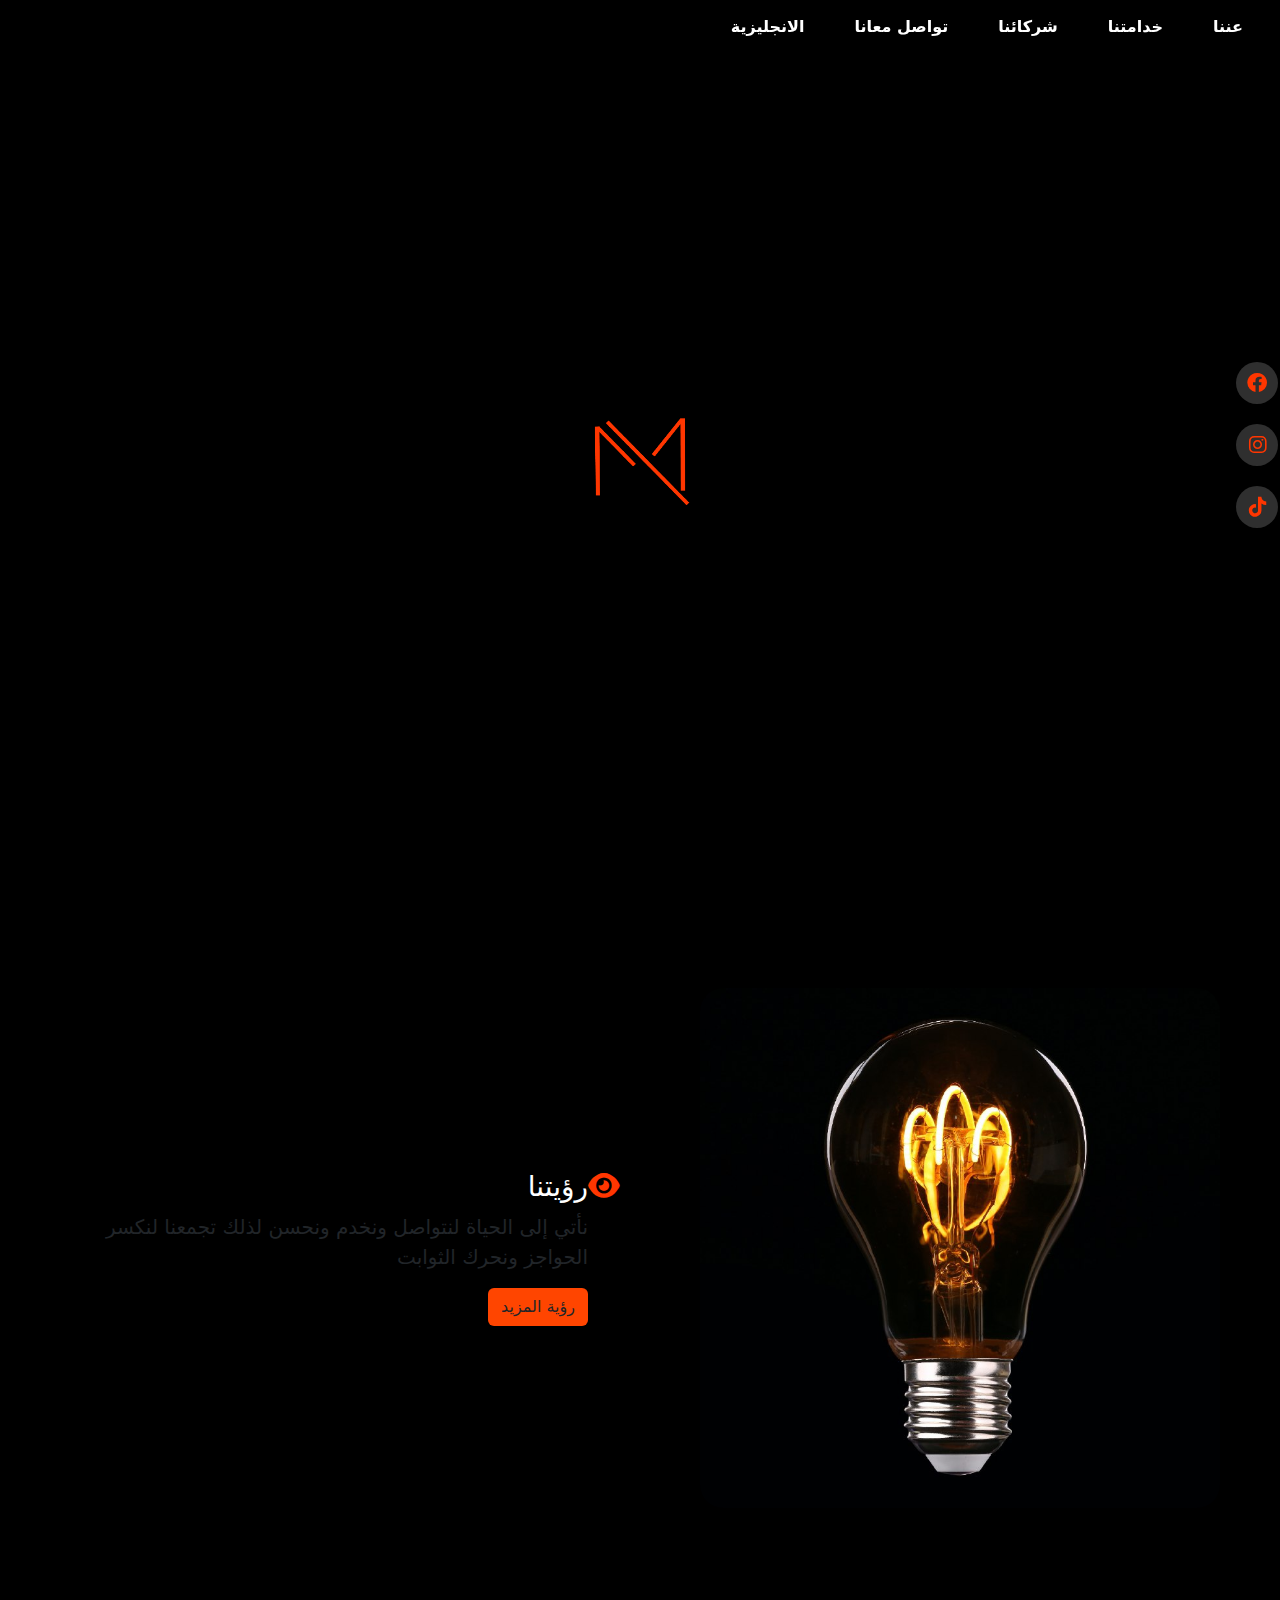
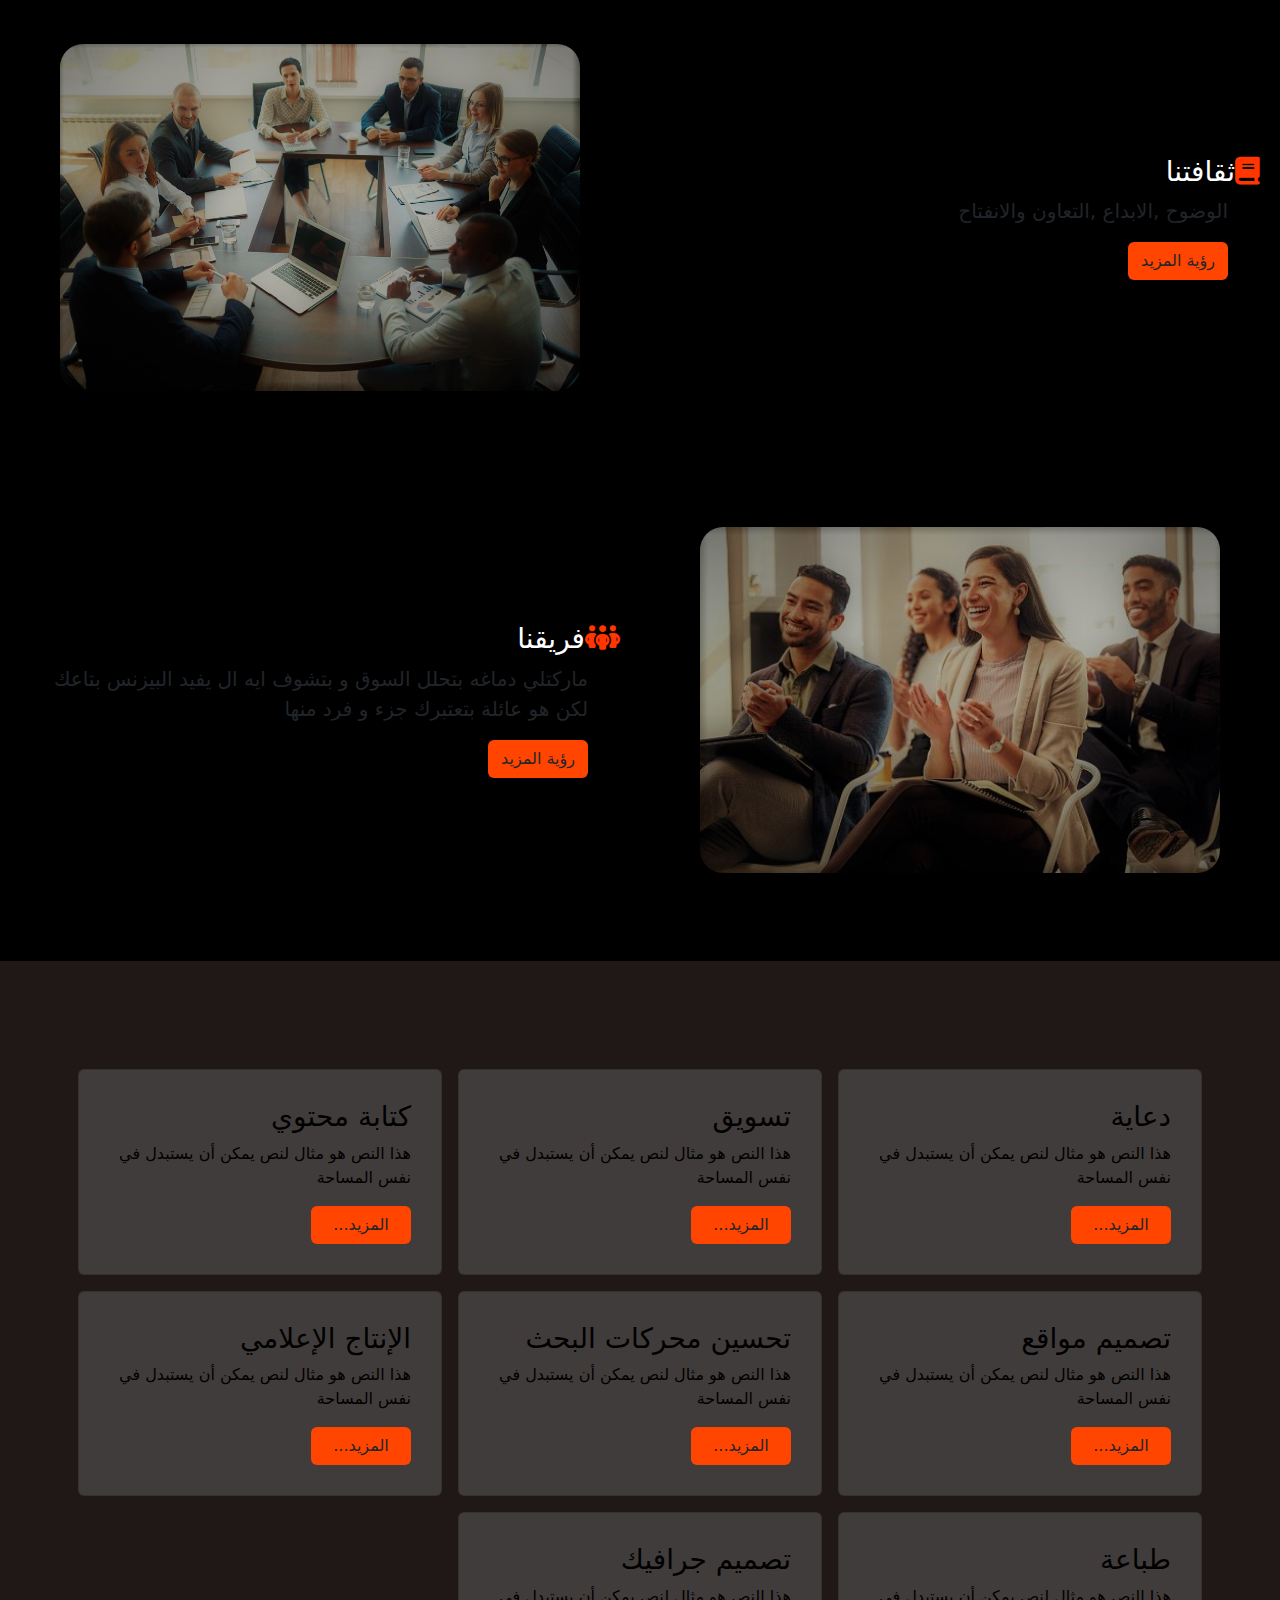
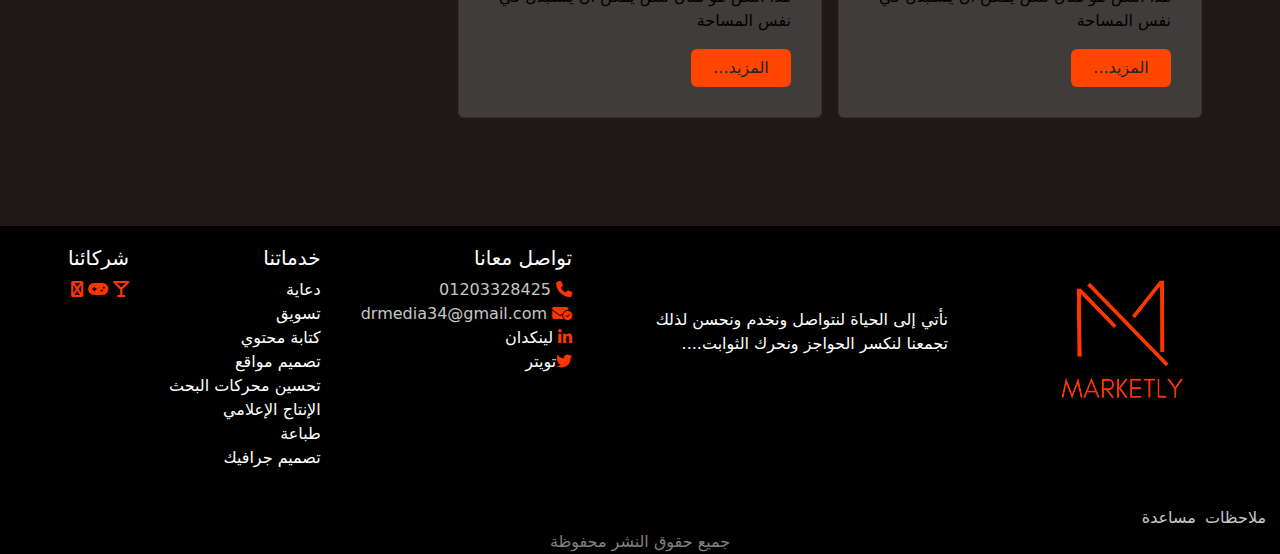
==== Arabic.html @ 67930780 "edited mobile-size" ====
<!DOCTYPE html>
<html lang="en">
<head>
    <meta charset="UTF-8">
    <meta http-equiv="X-UA-Compatible" content="IE=edge">
    <meta name="viewport" content="width=device-width, initial-scale=1.0">
    <link rel="icon" href="img/2-removebg-preview.png">

    <link href="css/all.min.css" rel="stylesheet">

    <link rel="stylesheet" href="css/bootstrap.min.css">
    <link rel="stylesheet" href="css/style.css">
    <title>ماركتلي</title>
</head>
<body>
    <div class="arabic ">
        <div class="conacts-arabic conacts">
          <i class="fa-brands fa-facebook"></i>
            <i class="fa-brands fa-instagram"></i>
            <i class="fa-brands fa-tiktok"></i>
          </div>

        
          <div id="nav-bar"  class=" container-fluid  w-100 m-auto fixed-nav" >
            <ul class="nav ">

                <li class="nav-item">
                    <a class="nav-linkk" href="#about">عننا</a>
                </li>
                <li class="nav-item">
                    <a class="nav-linkk" href="#service">خدامتنا</a>
                </li>
                <li class="nav-item">
                  <a class="nav-linkk activee" aria-current="page" href="#">شركائنا</a>
              </li>
              <li class="nav-item">
                  <a class="nav-linkk" href="feedback.html">تواصل معانا</a>
              </li>
              <li class="nav-item">
                  <a class="nav-linkk" href="index.html">الانجليزية</a>
              </li>
            </ul>
        </div>
        
        
        <div id="res-div" class="res-div w-100  ">
          <div>
        
            <a class="nav-link not-hover dropdown-toggle" href="#" role="button" data-bs-toggle="dropdown" aria-expanded="false">
               AR
            </a>
            <ul class="dropdown-menu">
              <li><a class="dropdown-item not-hover" href="index.html">English</a></li>
            </ul>
        
        </div>
        <div class="dropdown">
          <button class="btn dropdown-toggle" type="button" data-bs-toggle="dropdown" aria-expanded="false">
            <span><i class="fas fa-bars"></i></span>
          </button>
          <ul class="dropdown-menu bg-dark">
        

          <li class="nav-item">
              <a class="nav-linkk" href="#about">عننا</a>
          </li>
          <li class="nav-item">
              <a class="nav-linkk" href="#service">خدامتنا</a>
          </li>
          <li class="nav-item">
            <a class="nav-linkk activee" aria-current="page" href="#">شركائنا</a>
        </li>
        <li class="nav-item">
            <a class="nav-linkk" href="feedback.html">تواصل معانا</a>
        </li>
        <li class="nav-item">
            <a class="nav-linkk" href="index.html">الانجليزية</a>
        </li>
        </div>
        </div>
          <header id="home" >
            <div class="d-flex align-items-center bg-layer justify-content-center vh-100">

              <div class="header-content ">
                
                <img class="mb-2" src="img/2-removebg-preview.png">
                <h3 class="p-ele">
                  <span class="element">
      
                  </span>
                  
                </h3>
      
                <div id="t-block">
      
                  <p>
              
      marketly....to shift
      </p>
      
                </div>
      
           
            </div>
      </div>
          </header>
          <section class="profile" id="profile">
            <div class="container-fluid ">
            <div class="row">
              <div class="col-xl-6 col-sm-12">
                <img class="p-xl-5 w-100 h-100"  src="img/ourvision.jfif"></img>
      </div>
      <div class="col-xl-6 col-sm-12 d-flex">
        <h3><i class="fas fa-eye pe-2"></i>رؤيتنا</h3>


        <div class="p-padding">

          <p >
            نأتي إلى الحياة لنتواصل ونخدم ونحسن لذلك تجمعنا لنكسر الحواجز ونحرك الثوابت 
          </p>
          <button class="btn "> رؤية المزيد</button>
        </div>

      
      </div>
            </div>
            <div class="row">
              <div class="col-6 d-flex">
                <h3><i class="fas fa-book pe-2"></i>ثقافتنا</h3>
      
                <div class="p-padding">

                  <p >
                    الوضوح ,الابداع ,التعاون والانفتاح

                  </p>
                  <button class="btn "> رؤية المزيد</button>
                </div>
      
              </div>
              <div class="col-6">
                <img class="p-xl-5 w-100 h-100"  src="img/culture2.jfif"></img>
      
              </div>
                    </div>
                    <div class="row">
                      <div class="col-6">
                      <img class="p-xl-5 w-100 h-100"  src="img/ourteam2.jfif"></img>
                      </div>
                      <div class="col-6 d-flex">
                        <h3><i class="fas fa-people-group pe-2"></i>فريقنا</h3>
                        <div class="p-padding">

                          <p >
                            ماركتلي دماغه بتحلل السوق و بتشوف ايه ال يفيد البيزنس بتاعك 
                            لكن هو عائلة بتعتبرك جزء و فرد منها        
                          </p>
                          <button class="btn "> رؤية المزيد</button>
                        </div>
                      </div>
                            </div>
            
            </div>
            
            
          </section>
          <section class="services" id="services">
      <div class="container">

      <div class="row " id="arbcards-container">



      
      </div>
      
      
      </div>
          </section>

      <footer class="container-fluid">
        <div class="row">
          <div class="col-6 ">
            <div class="first-footer row">
        <div class="col-xl-6 col-sm-12">
          <img class="w-100 h-100 p-xl-3 p-sm-0" src="img/Minimalist22.png">
        
        </div>
        <div class="col-xl-6 col-sm-12 d-xl-flex align-items-center">
          <p>
            
            نأتي إلى الحياة لنتواصل ونخدم ونحسن لذلك تجمعنا لنكسر الحواجز ونحرك الثوابت....

          </p>
        </div>
        
            </div>
          </div>
          <div class="col-6 second-footer">
            <h5></h5>
            <div class="contactus ">
              <h5>تواصل معانا</h5>
              <span>
                <i class="fa-solid fa-phone"></i>  
                <a   href="tel:20-120-332-8425"  >
                  01203328425
                </a>
              </span>
              <span>
                <i class="fa-solid fa-envelope-circle-check"></i>
                
                <a   href="mailto:drmedia34@gmail.com"  >
                  drmedia34@gmail.com
                </a></span>
        <span>
          <i class="fa-brands fa-linkedin-in"></i>
          لينكدان
        </span>      
        <span>
          <i class="fa-brands fa-twitter"></i>تويتر
          </span>   
            </div>
            <div class="ourservices">
              <h5>خدماتنا</h5>
        <ul id="ul-services">

        
        </ul>
        
            </div>
            <div class="ourclients">
              <h5>شركائنا</h5>
        <i class="fa fa-glass-martini"></i>
        <i class="fa fa-gamepad"></i>
        <i class="fa fa-salesforce"></i>

              
                  </div>
          </div>
          <div class="col-2 footerlink">
            <a href="feedback.html">ملاحظات</a>
            <a href="feedback.html">مساعدة</a>
          </div>
        </div>
        <div class="w-100 d-flex justify-content-center text-gray">جميع حقوق النشر محفوظة</div>
        </footer>
      </div>
      <script src="js/jquery-3.6.1.min.js"></script>
      <script src="js/bootstrap.bundle.min.js"> </script>
            <script src="js/typed.min.js"></script>
            <script src="js/arabic.js"></script>

</body>
</html>
---- css/style.css ----
:root{
    --white-color:white;
}
*{
    margin: 0;
    padding: 0;
}
.arabic{
    width: 100%;
    height: 100%;
    direction: rtl;
}
.english{
    width: 100%;
    height: 100%;
    direction: ltr;
}

#top-color{
    height: 10px;
    position: fixed;
    top: 0;
    left: 0;
    background-color: blanchedalmond;
}
.header-content{
    height: 100%;
    display: flex;
    flex-direction: column;
    justify-content: center;
    align-items: center;
}
.nav-link{
    color: white ;
}
.nav-link:hover{
    color: white !important;
}
.nav-link:active{
    color: white !important;
}
.dropdown-item {
    color: white !important;
}
.header-content img{
    height: 0;
}
body{
    background-color: rgb(0, 0, 0);
}
#home {
    height: 100vh;
}
#home a{
    color: var(--white-color);
    text-decoration: none;
}

.nav-item  {
    font-size: 16px;
    font-weight: 600;
    white-space: nowrap;
    transition: 0.3s;
    letter-spacing: 0.4px;
    padding: 15px;
    text-transform: uppercase;
    position: relative;
}
.nav-item .nav-linkk {
color: white;
font-size: 16px;
font-weight: 600;
white-space: nowrap;
transition: 0.3s;
padding: 10px;
letter-spacing: 0.4px;
text-decoration: none;
}
.res-div .dropdown-item {
    color: rgb(3, 3, 3) !important;
}
.header-content{
    text-align: center;
  font-size: 2rem;
  padding-top: 40px;
}
.fixed-nav{
    position: fixed;
    display: flex;
    z-index: 11111;
}
.header-content p{
    color: #c7c7c7;
}
.p-ele{
    display: flex;
    color: #ff3600;

}

.arabic .p-ele{
    direction: ltr !important;
}
.element{

font-weight: 100 !important;
    color: #ff3600;
    font-size: 38px;
    direction: ltr !important;
    text-transform: uppercase;
font-family:  'Poppins', sans-serif;
}
.animatited-container{
    width: 100%;
}
.btn-green{
    background-color:#ff3600; 
    
    color: rgb(168, 168, 168);

}
.conacts-arabic{
    position: fixed;
    z-index: 1111111111;
    top: 40%;
    right: 0;
    display: flex;
    flex-direction: column;
    color:#ff3600 ;
    padding: 2px;

}
.conacts-arabic i{
    padding: 11px;
     background-color: #474747a8;
     border-radius: 30px;
     font-size: 20px;
     margin-bottom: 20px;
 }
.conacts-english{
    position: fixed;
    z-index: 1111111111;
    top: 40%;
    left: 0;
    display: flex;
    flex-direction: column;
    color:#ff3600 ;
    padding: 2px;

}
.conacts-english .fa-brands{
   padding: 11px;
   color:#ff3600 ;
    background-color: #474747a8;
    border-radius: 30px;
    font-size: 20px;
    margin-bottom: 20px;
}
.card{

    background-color:#6462627c;
}
.card div {
    color: #000;
    padding: 30px;
}
.footer ul li{
    list-style: none;
    color: #ff3600;
}
.footer a{
    color: #c7c7c7;
    text-decoration: none;
}
.footerlink a{
    color: #c7c7c7;
    text-decoration: none;
    padding: 2px;
}
.footer {
display: flex;
justify-content: center;
flex-direction: column;
}

.services{
    padding-top: 100px;
background-color: #241c1ade;
    padding-bottom: 100px;
}

.footer h5:hover::after {
 
    width: 100px;

}
.footer h5::after{
    content: '';
    width: 50px;
    bottom: 0px;
    height: 2px;
     top:31px ;
    text-align: center;
    background: #ff3600;
    position: absolute;
    right: 5px;
    transition: width 1s;

}

.footer-eng:hover::after {
 
    width: 100px;

}

.contact-us  {
display: flex;
flex-direction: column;
}
.contact-us div i {
color: #ff3600;
    }
.contact-us i{
    font-size: 15px;
    padding: 3px;
}
.dropdownn i{
    font-size: 30px;
    color: #ff3600;
    
}
.dropdownn{
display: none;
}
#t .t-caret{
    display: none;
}
.box{

    transform: translate(-50%,-50%);
    position: absolute;
    width: calc(154px / 2);
    height: 109px;
    top: 10px;
    display: inline-flex;
    background-image: url('../img/sprite\ sheet.jpg');
    animation: animate  1s steps(2) infinite,
    forward 5s linear infinite
        }
        .second-footer{
            display: flex;
justify-content: center;
        }
        .second-footer div {
            padding: 20px;
        }
        .footer-eng h5{
            position: relative;
        }
        .footer-eng h5::after:hover{
            width: 100%;
        }
        .footer-eng h5::after{
            content: '';
            width: 50px;
            bottom: 0px;
            height: 2px;
             top:31px ;
            text-align: center;
            background: #ff3600;
            position: absolute;
            left: 5px;
            transition: width 1s;
        }
        .second-footer div ul {
            padding-left: 0px;
list-style: none;        }
.second-footer div ul li {
width: 100%;
}
.second-footer div h5{
    color: white;
}
footer {
    color: white;
}
        .contactus {
            display: flex;
            flex-direction: column;
        }
        .text-gray{
            color: gray !important;
        }
        @keyframes animate {
            from{
                background-position: 0;
            }
            to{
                background-position: 100% ;
            }
        }
        @keyframes forward {
            from{
             transform:translatex(-100%) ;
            }
            to{
                transform:translatex(100%) ;            }

        }
        #t-block{display: none;}
        .second-footer div i{
            color: #ff3600;
            }

            .contactus span i{
                color: #ff3600;

            }
            #profile{
                padding-top: 20px;
                padding-bottom: 20px;
            }
            #profile .row{
                padding-top: 20px;
                padding-bottom: 20px;
                
            }
            #profile .row button ,.more{
            background-color: orangered;
            width: 100px;
                
            }
            #profile .row h3{
            color: white;
            }
            #profile .row h3 i{
                color: #ff3600;
                }
            #profile .row div img{
            border-radius:71px;
            
            }
            
            #profile .row .d-flex{
                flex-direction: column;
                justify-content: center;
                 }

                 .nav-link {color: white;}


                 .res-div{
                    display: none;
                  }
                  .not-hover-dark:hover{
                    background-color: #212529 !important;
                              }
                  .not-hover-dark:active{
        background-color: #212529 !important;
                  }

                  .p-padding {

                    padding: 0 40px;
                }
                  .p-padding p{
font-size: 20px;    
font-weight: 500;              }
form{
    display: flex;
    justify-content: center;
    height: 100vh;
    align-items: center;

}
form .container{
    background-color: #aaa8a898;
    border-radius: 20px !important;
    padding: 30px;
    color: #111111;
}
.btn-bg-orange-submit{
    width: 30%;
    background-color: #ff3600;
    border: none;
    padding: 10px;
    border-radius: 15px;
}
textarea {
    resize: none;
}

form .input-data{
padding: 4px;
}


.contactus span a{
    text-decoration: none;
    color: #c7c7c7;
}
.input-data{
    width: 80%;
    
}
@media screen and (max-width: 375px) {
    .p-padding {
        padding: 0 0px;
    }
}
@media screen and (max-width: 600px) {

.arabic ,.english{
    padding: 10px;
}    #nav-bar{
        display: none;
    }
    .res-div{
        padding: 20px;
    
    }
    .dropdown-menu .nav-item a{
        padding: 10px;
        font-weight: 400;
    }
    .dropdown-menu .nav-item a:hover{
        color: #c7c7c7;
    font-weight: 600;
    }
    .res-div{    
        display: flex;
        position: fixed;
        justify-content: space-between;
        z-index: 111111111111111111111111111111111111 !important; }
    .dropdown-toggle::after {
        display: none !important;}

    .res-div .dropdown button i{
color: #ff3600;
font-size: 30px;
    }
    .res-div .dropdown button {
border: none;
            }
    .dropdownn {
        width: 100%;
        position: relative;
        display: flex;
      }
   
      .not-hover:active{
        
        background-color: white !important;
      }
      .dropdown-content {
        display: none;
        position: absolute;
        top: 30px;
        background-color: #ff6200;
        min-width: 160px;
        box-shadow: 0px 8px 16px 0px rgba(0,0,0,0.2);
        padding: 12px 16px;
        z-index: 1;
      }
      
      .dropdownn:hover .dropdown-content {
        display: flex;
        flex-direction: column;
      }
      #home {
        height: 80vh;
    }
    .conacts {
        top: 38%;
    }
    .p-ele{
        display: none !important;
    }

    #t-block {
        display: flex !important;
margin-top: 20px;

    }

    #t-block p{

        font-size: 33px;
padding: 0px;
    color: #ff3600;
    direction: ltr !important;
    font-weight: bold;
    text-transform: uppercase;
font-family: GLACIAL INDIFFERENCE;
}
.card{
    width: 80%;
    margin: auto;
    margin-bottom: 30px;

}
#profile .row div img{
    border-radius:21px;
    
    }
.second-footer{
    flex-direction: column;
    font-size: 15px;
}
.second-footer div{
padding: 0px;
}

.footerlink{
    display: flex;
}
.p-padding {
    padding: 0 0px;
}
.second-footer {
    font-size: 10px;
}
.first-footer P{
    height: 130PX;
    font-size: 12px;
    display: flex;
    align-items: center;
}
.btn-bg-orange-submit {
    width: 47%;
    padding: 6px;
    border-radius: 6px;
}
.input-data{
 width: 90%;
    }
}
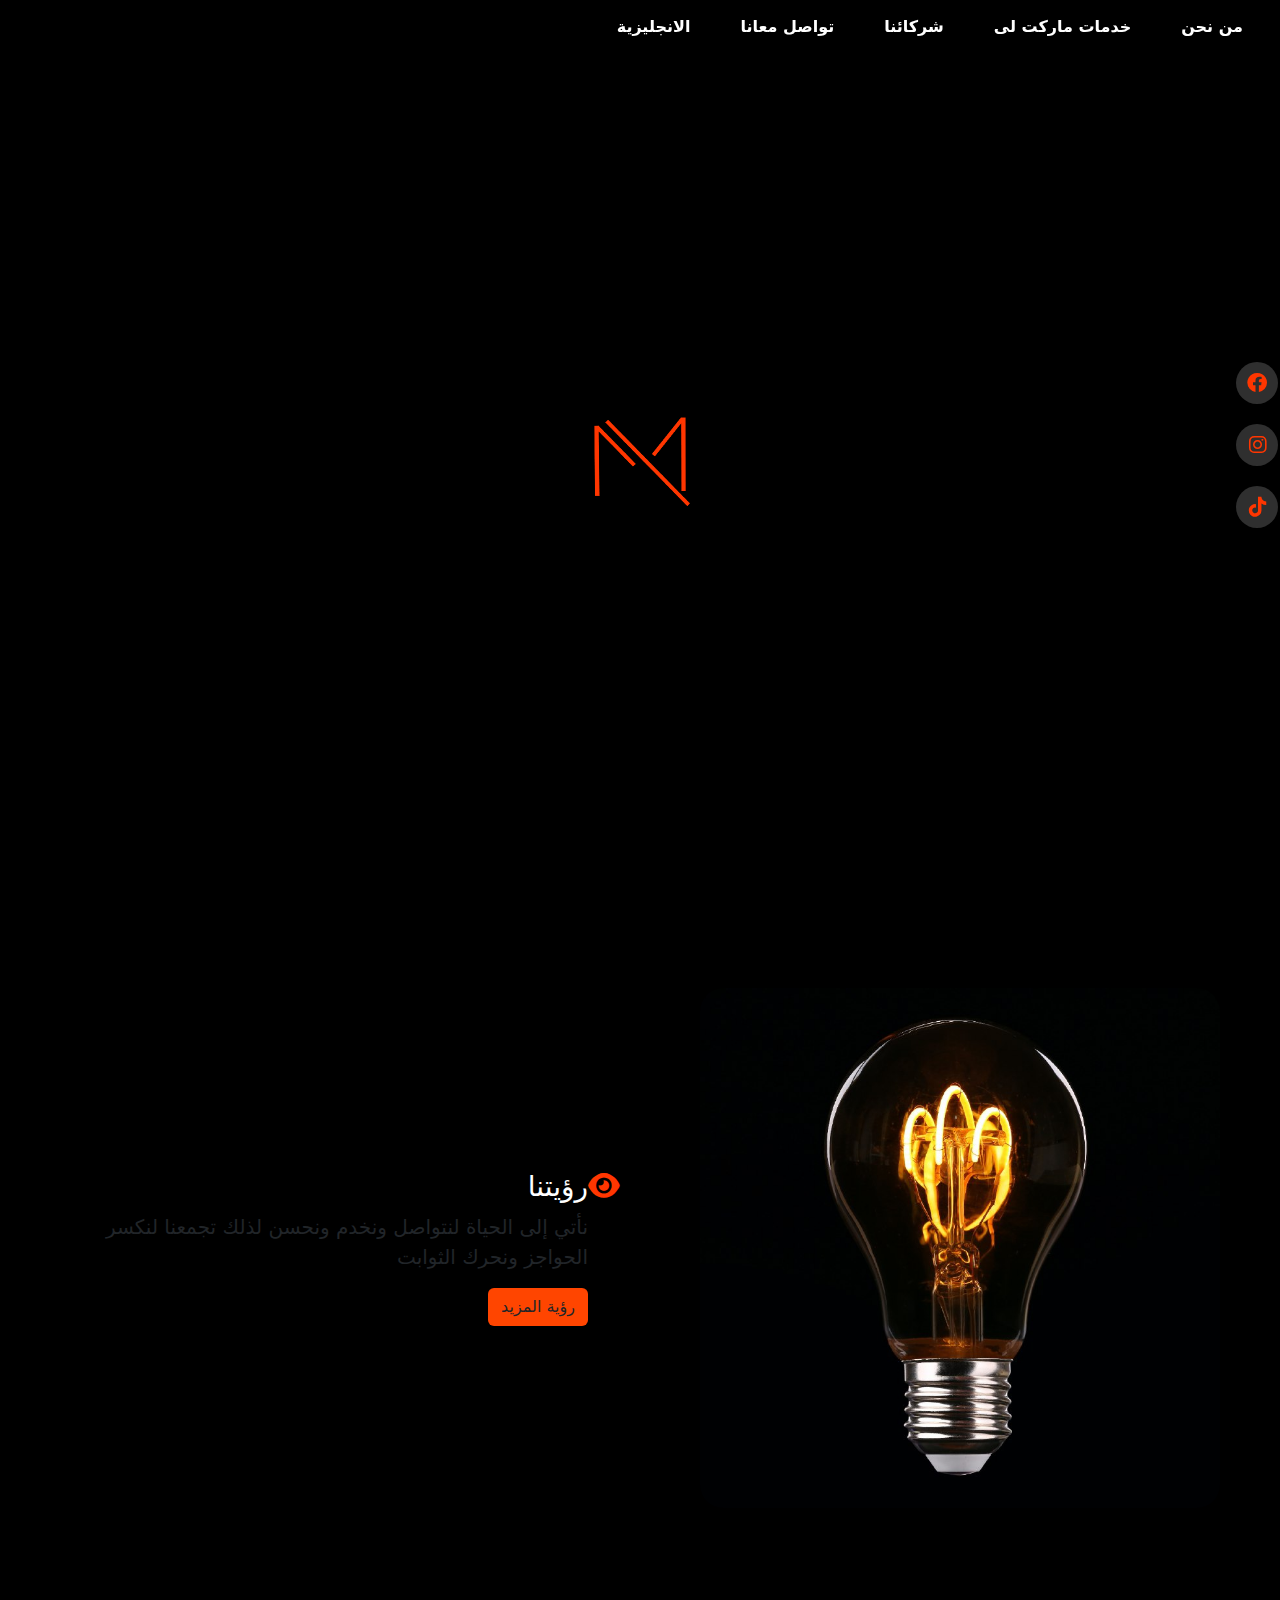
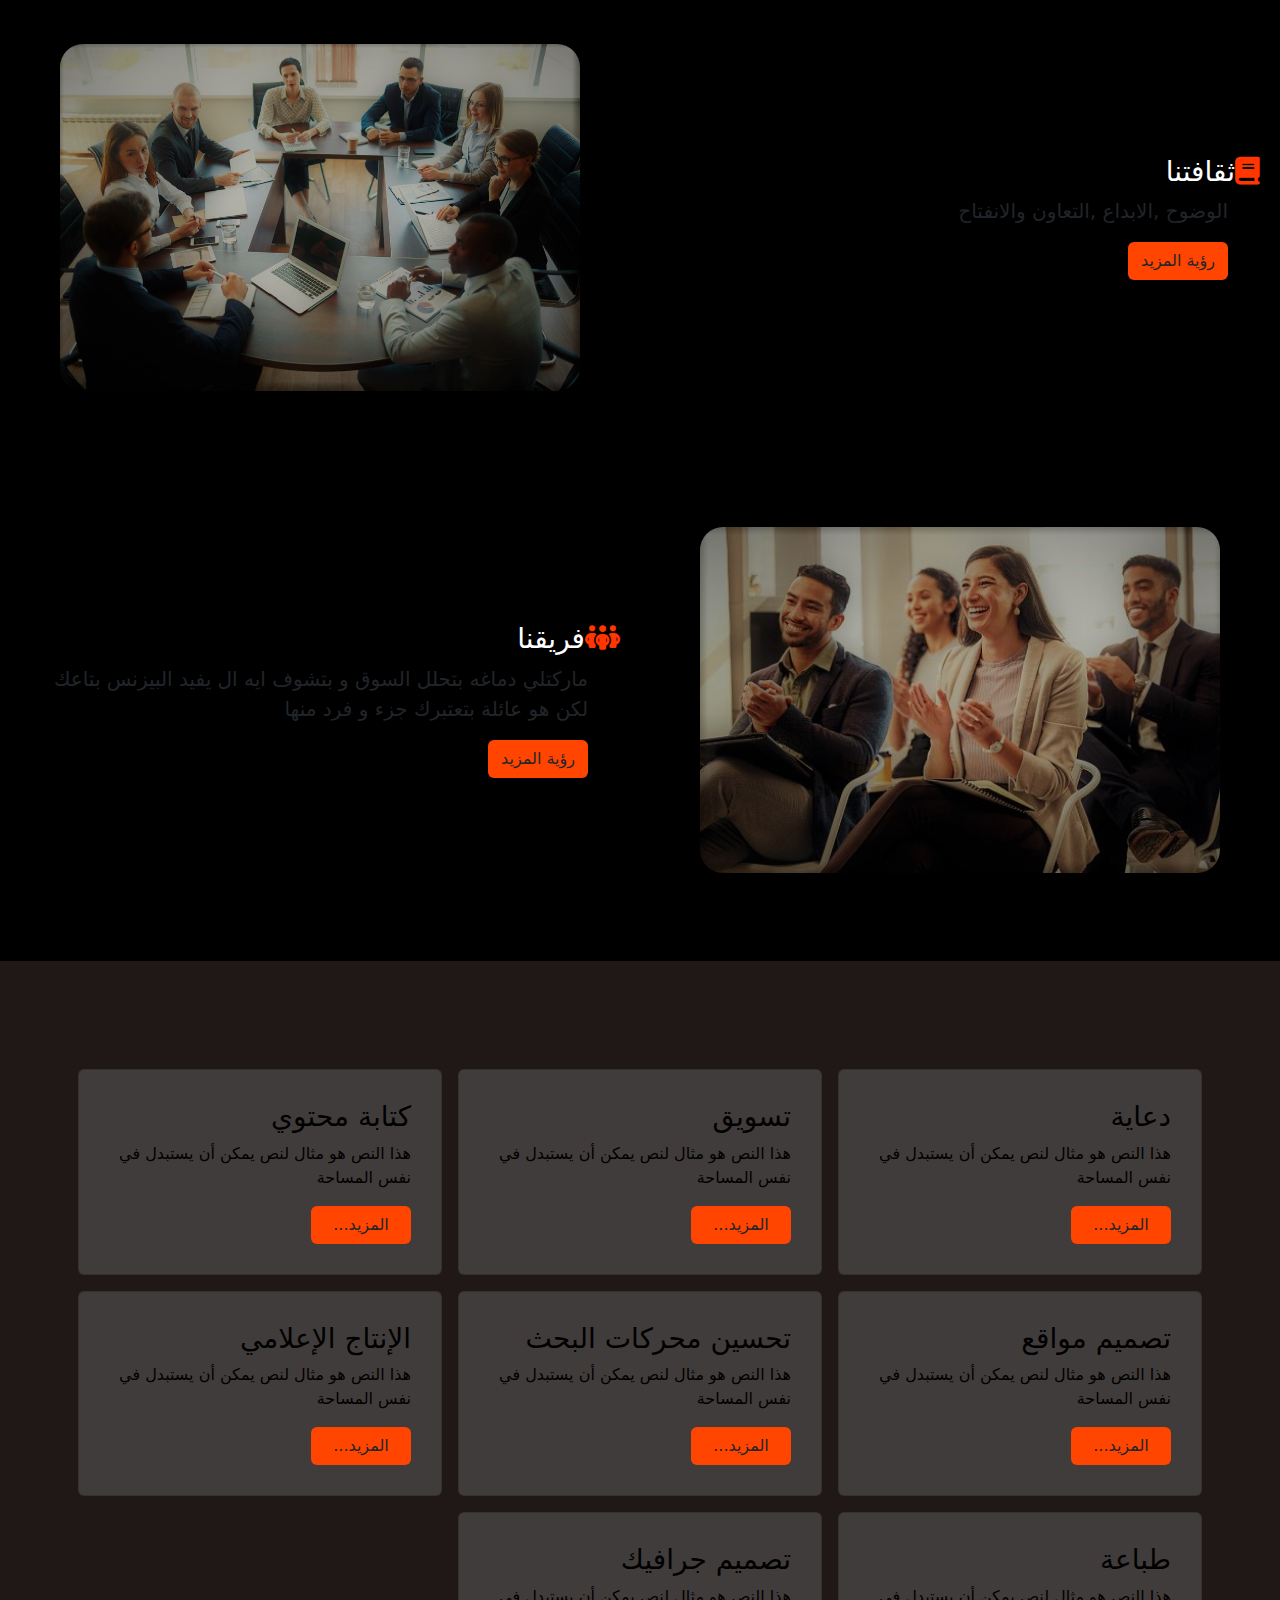
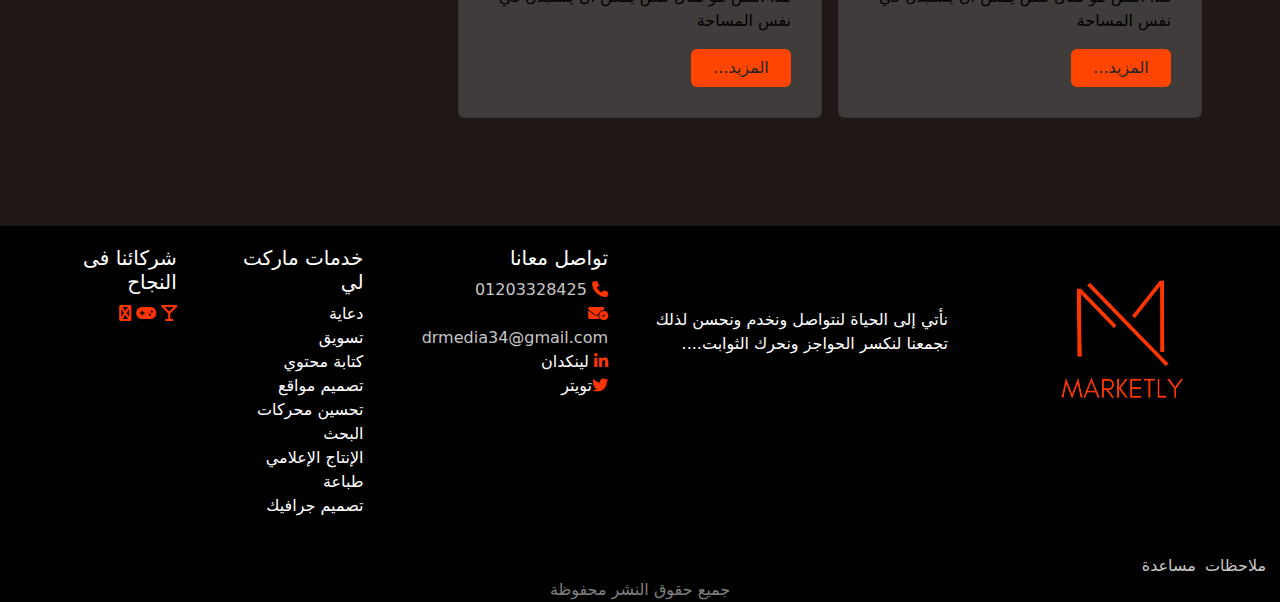
==== commit a072a3d8: "finish edits" ====
--- a/Arabic.html
+++ b/Arabic.html
@@ -10,7 +10,7 @@
 
     <link rel="stylesheet" href="css/bootstrap.min.css">
     <link rel="stylesheet" href="css/style.css">
-    <title>ماركتلي</title>
+    <title>ماركت لي</title>
 </head>
 <body>
     <div class="arabic ">
@@ -25,10 +25,10 @@
             <ul class="nav ">
 
                 <li class="nav-item">
-                    <a class="nav-linkk" href="#about">عننا</a>
+                    <a class="nav-linkk" href="#about">من نحن</a>
                 </li>
                 <li class="nav-item">
-                    <a class="nav-linkk" href="#service">خدامتنا</a>
+                    <a class="nav-linkk" href="#service">خدمات ماركت لى</a>
                 </li>
                 <li class="nav-item">
                   <a class="nav-linkk activee" aria-current="page" href="#">شركائنا</a>
@@ -62,13 +62,13 @@
         
 
           <li class="nav-item">
-              <a class="nav-linkk" href="#about">عننا</a>
+              <a class="nav-linkk" href="#about">من نحن</a>
           </li>
           <li class="nav-item">
-              <a class="nav-linkk" href="#service">خدامتنا</a>
+              <a class="nav-linkk" href="#service">خدمات ماركت لي</a>
           </li>
           <li class="nav-item">
-            <a class="nav-linkk activee" aria-current="page" href="#">شركائنا</a>
+            <a class="nav-linkk activee" aria-current="page" href="#">شركائنا فى النجاح</a>
         </li>
         <li class="nav-item">
             <a class="nav-linkk" href="feedback.html">تواصل معانا</a>
@@ -222,7 +222,7 @@
           </span>   
             </div>
             <div class="ourservices">
-              <h5>خدماتنا</h5>
+              <h5>خدمات ماركت لي</h5>
         <ul id="ul-services">
 
         
@@ -230,7 +230,7 @@
         
             </div>
             <div class="ourclients">
-              <h5>شركائنا</h5>
+              <h5>شركائنا فى النجاح</h5>
         <i class="fa fa-glass-martini"></i>
         <i class="fa fa-gamepad"></i>
         <i class="fa fa-salesforce"></i>
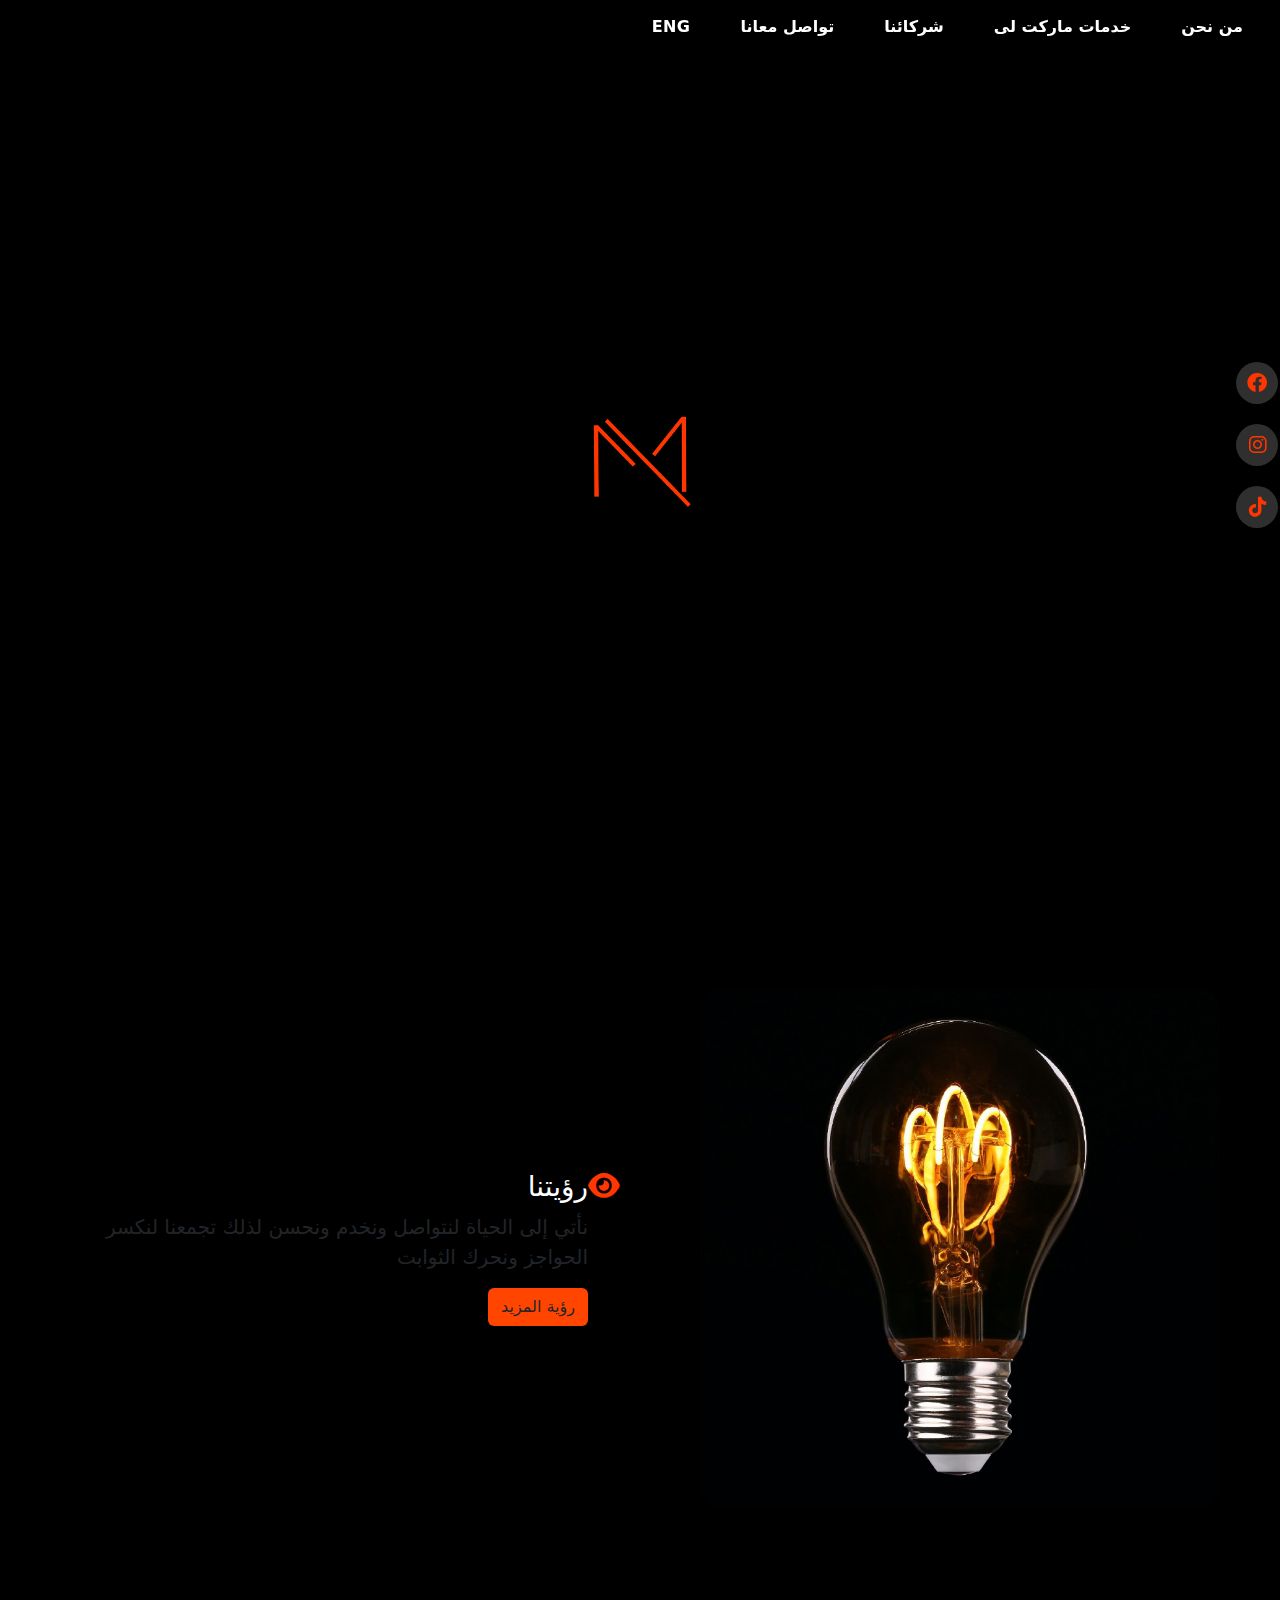
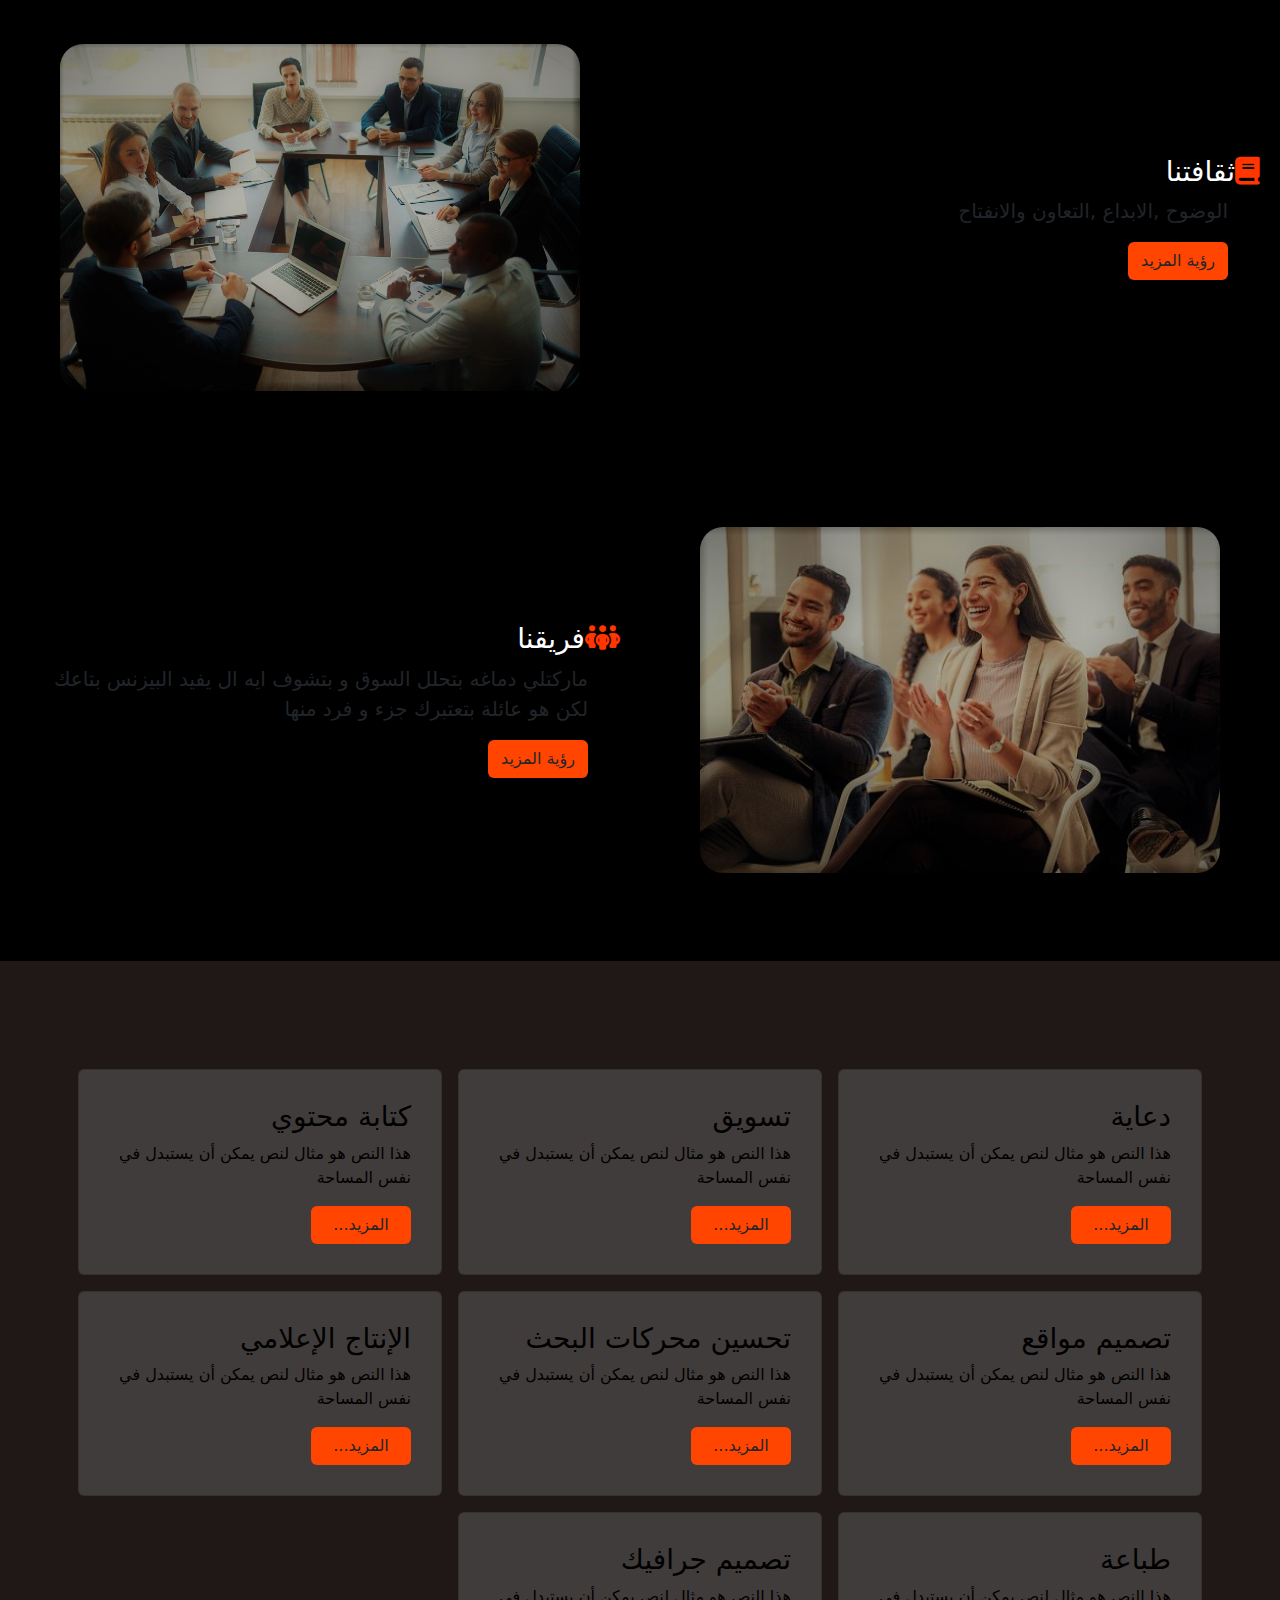
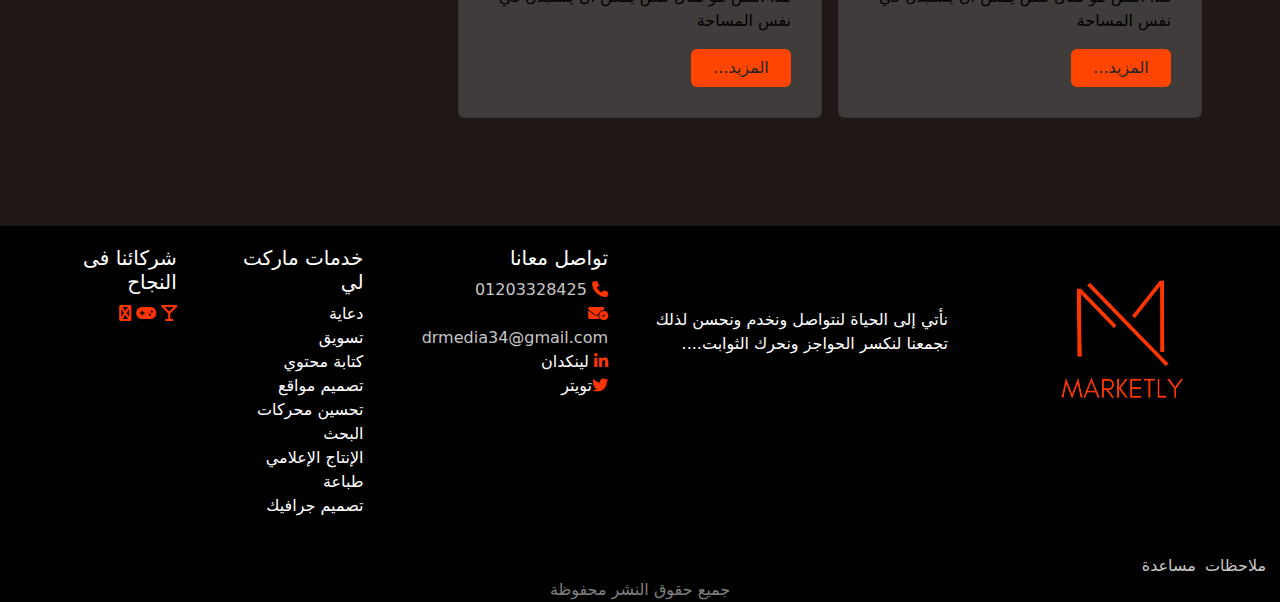
==== commit 7cd74e12: "finish edits" ====
--- a/Arabic.html
+++ b/Arabic.html
@@ -4,7 +4,7 @@
     <meta charset="UTF-8">
     <meta http-equiv="X-UA-Compatible" content="IE=edge">
     <meta name="viewport" content="width=device-width, initial-scale=1.0">
-    <link rel="icon" href="img/2-removebg-preview.png">
+    <link rel="icon" href="img/logo.png">
 
     <link href="css/all.min.css" rel="stylesheet">
 
@@ -37,7 +37,7 @@
                   <a class="nav-linkk" href="feedback.html">تواصل معانا</a>
               </li>
               <li class="nav-item">
-                  <a class="nav-linkk" href="index.html">الانجليزية</a>
+                  <a class="nav-linkk" href="index.html">Eng</a>
               </li>
             </ul>
         </div>
@@ -50,7 +50,7 @@
                AR
             </a>
             <ul class="dropdown-menu">
-              <li><a class="dropdown-item not-hover" href="index.html">English</a></li>
+              <li><a class="dropdown-item not-hover" href="index.html">Eng</a></li>
             </ul>
         
         </div>
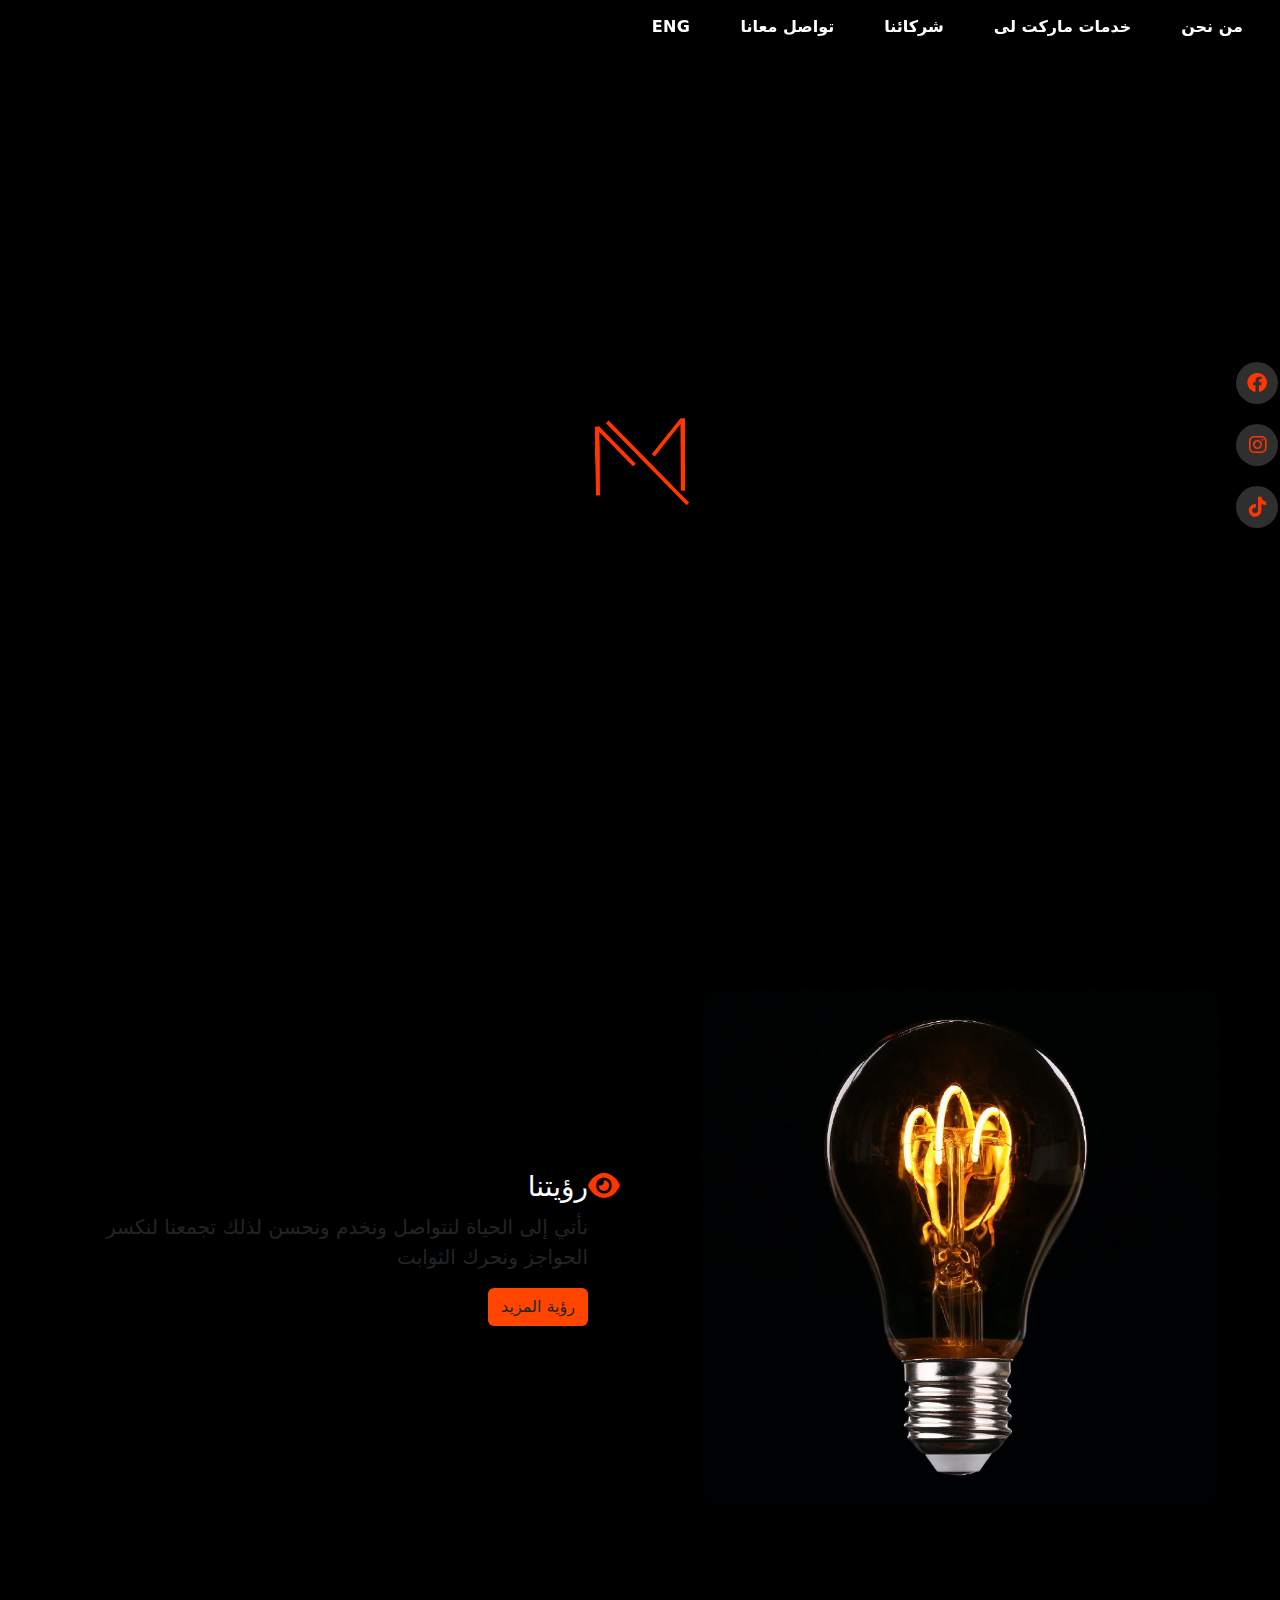
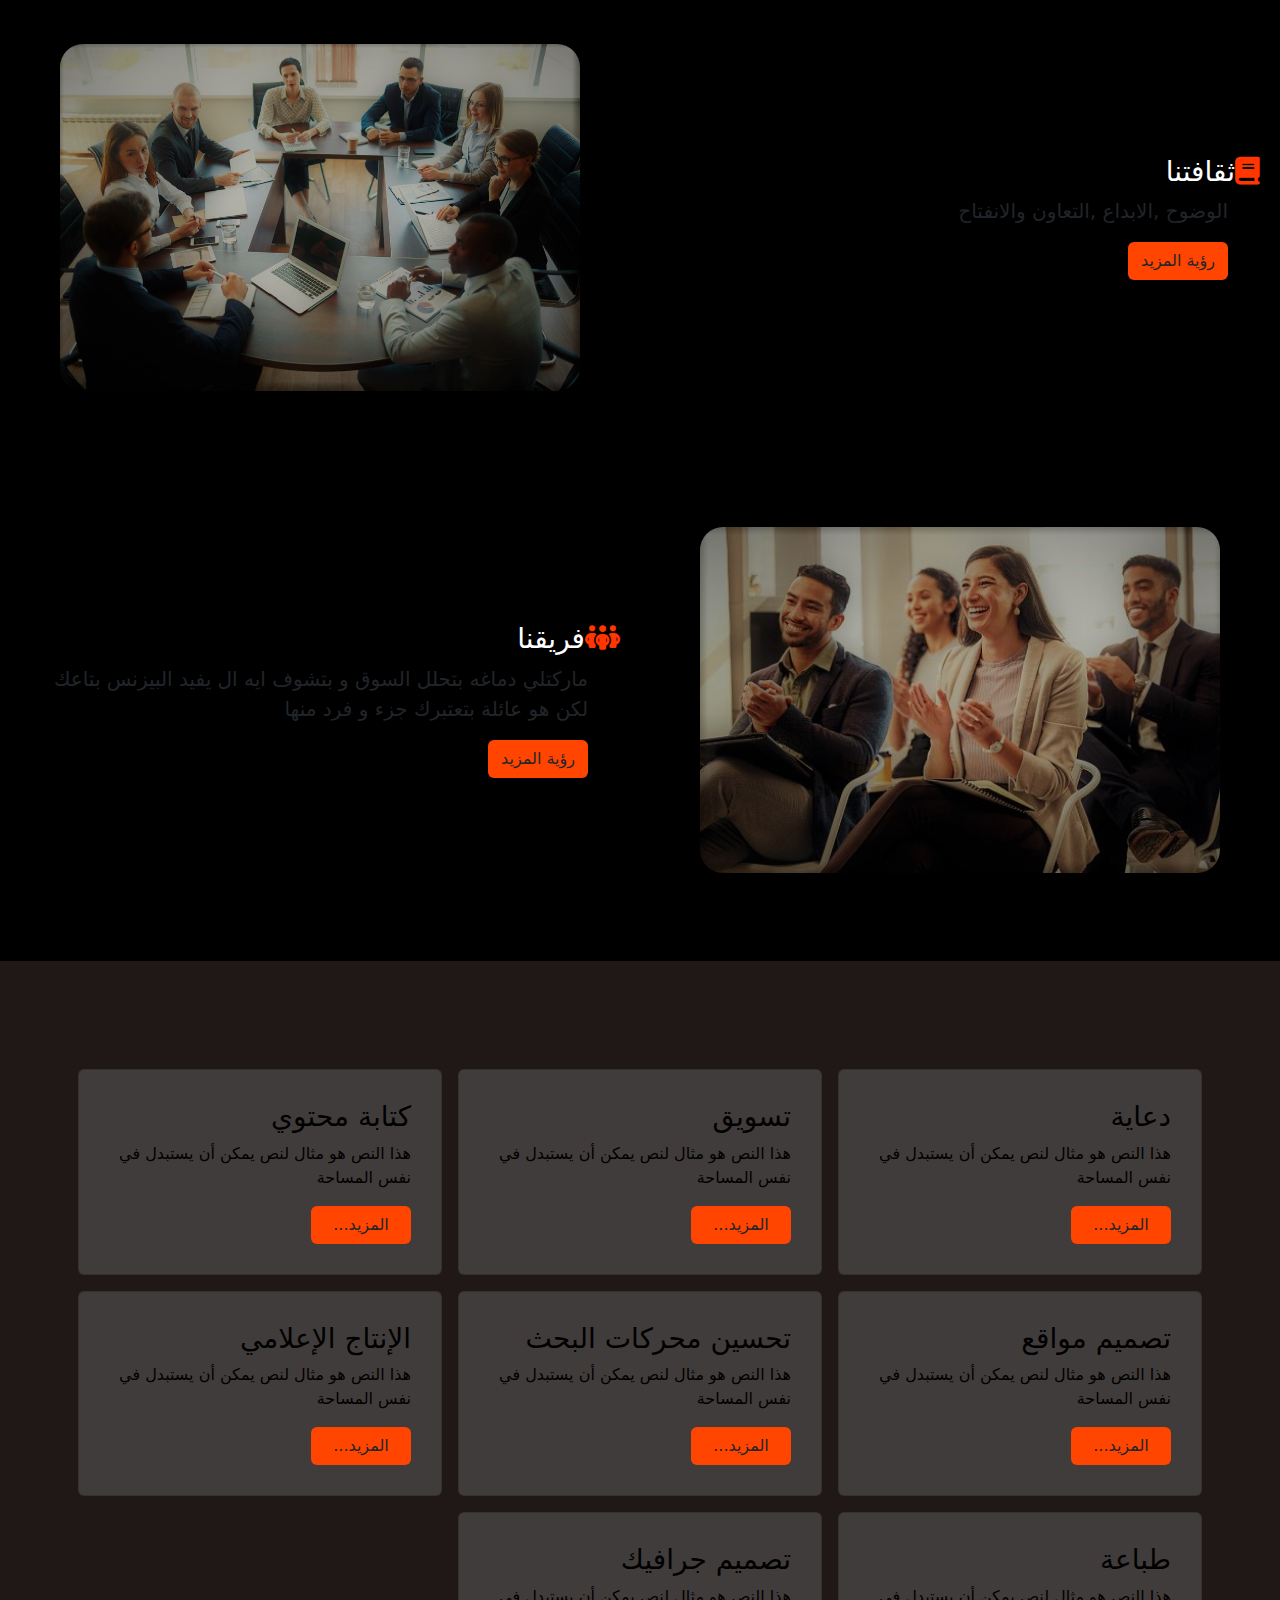
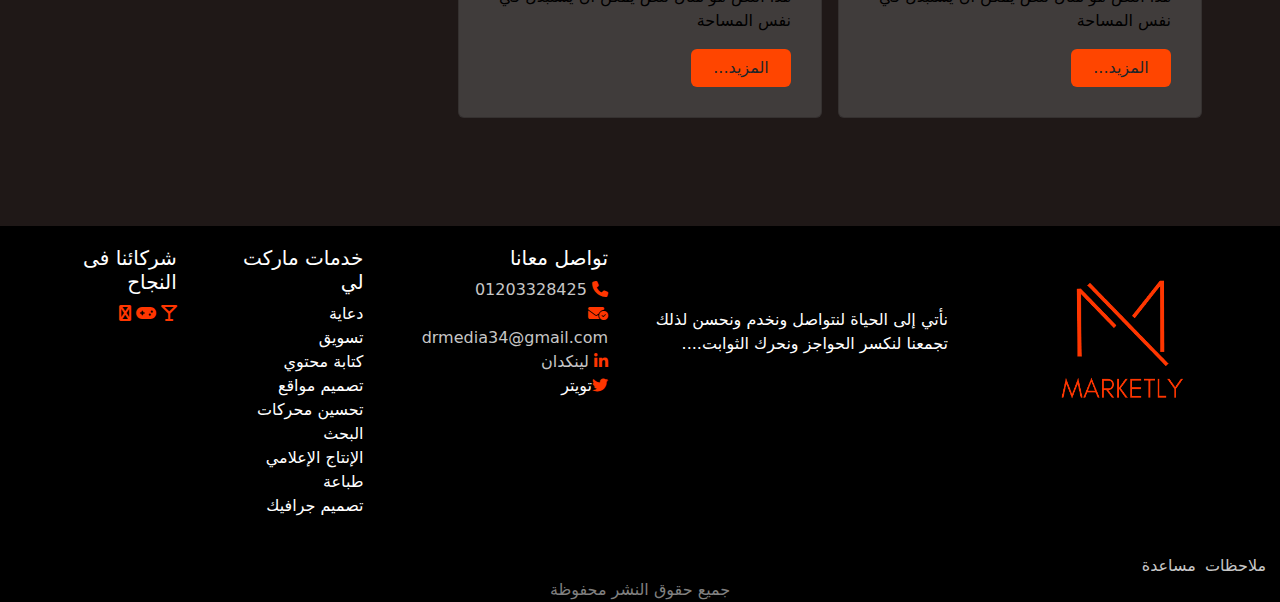
==== commit d61a75ff: "finish edits" ====
--- a/Arabic.html
+++ b/Arabic.html
@@ -215,8 +215,9 @@
                 </a></span>
         <span>
           <i class="fa-brands fa-linkedin-in"></i>
-          لينكدان
-        </span>      
+          <a   href="https://www.linkedin.com/company/marketly7/"  >
+            لينكدان
+          </a>        </span>      
         <span>
           <i class="fa-brands fa-twitter"></i>تويتر
           </span>   
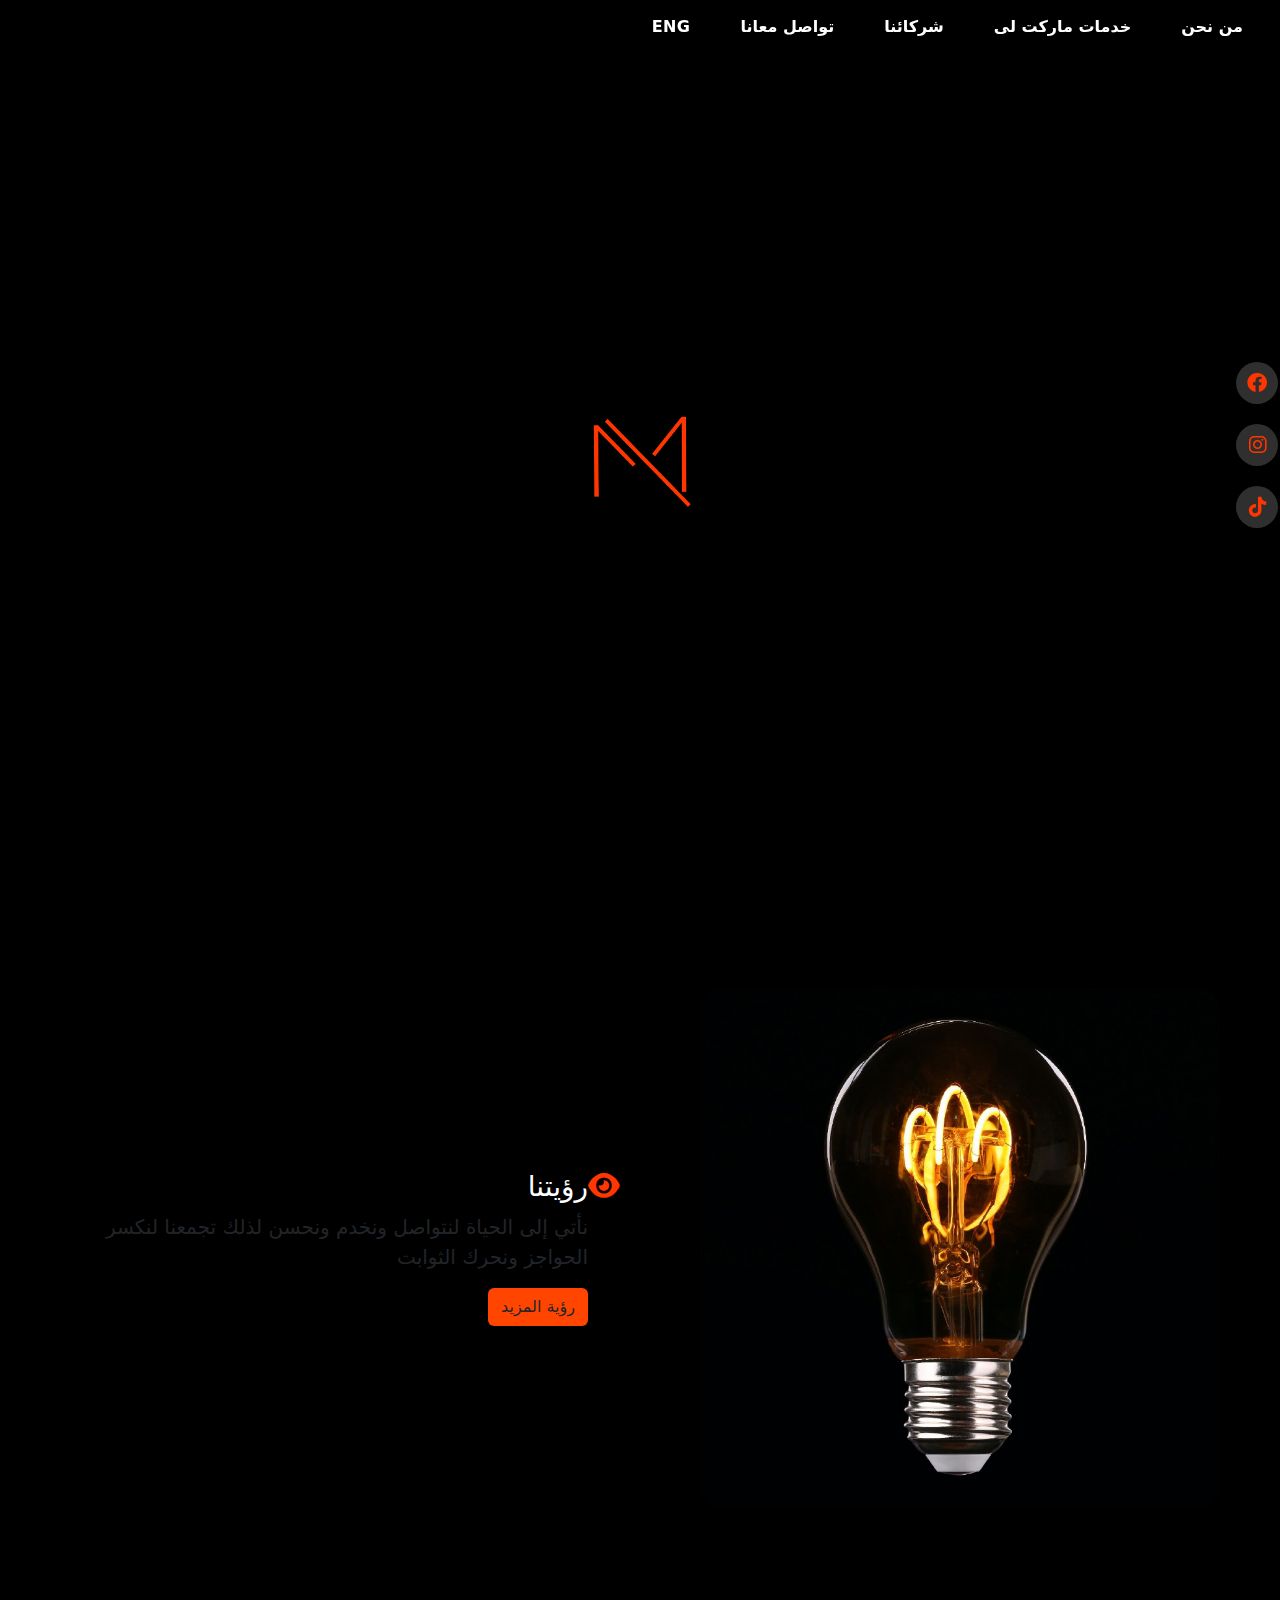
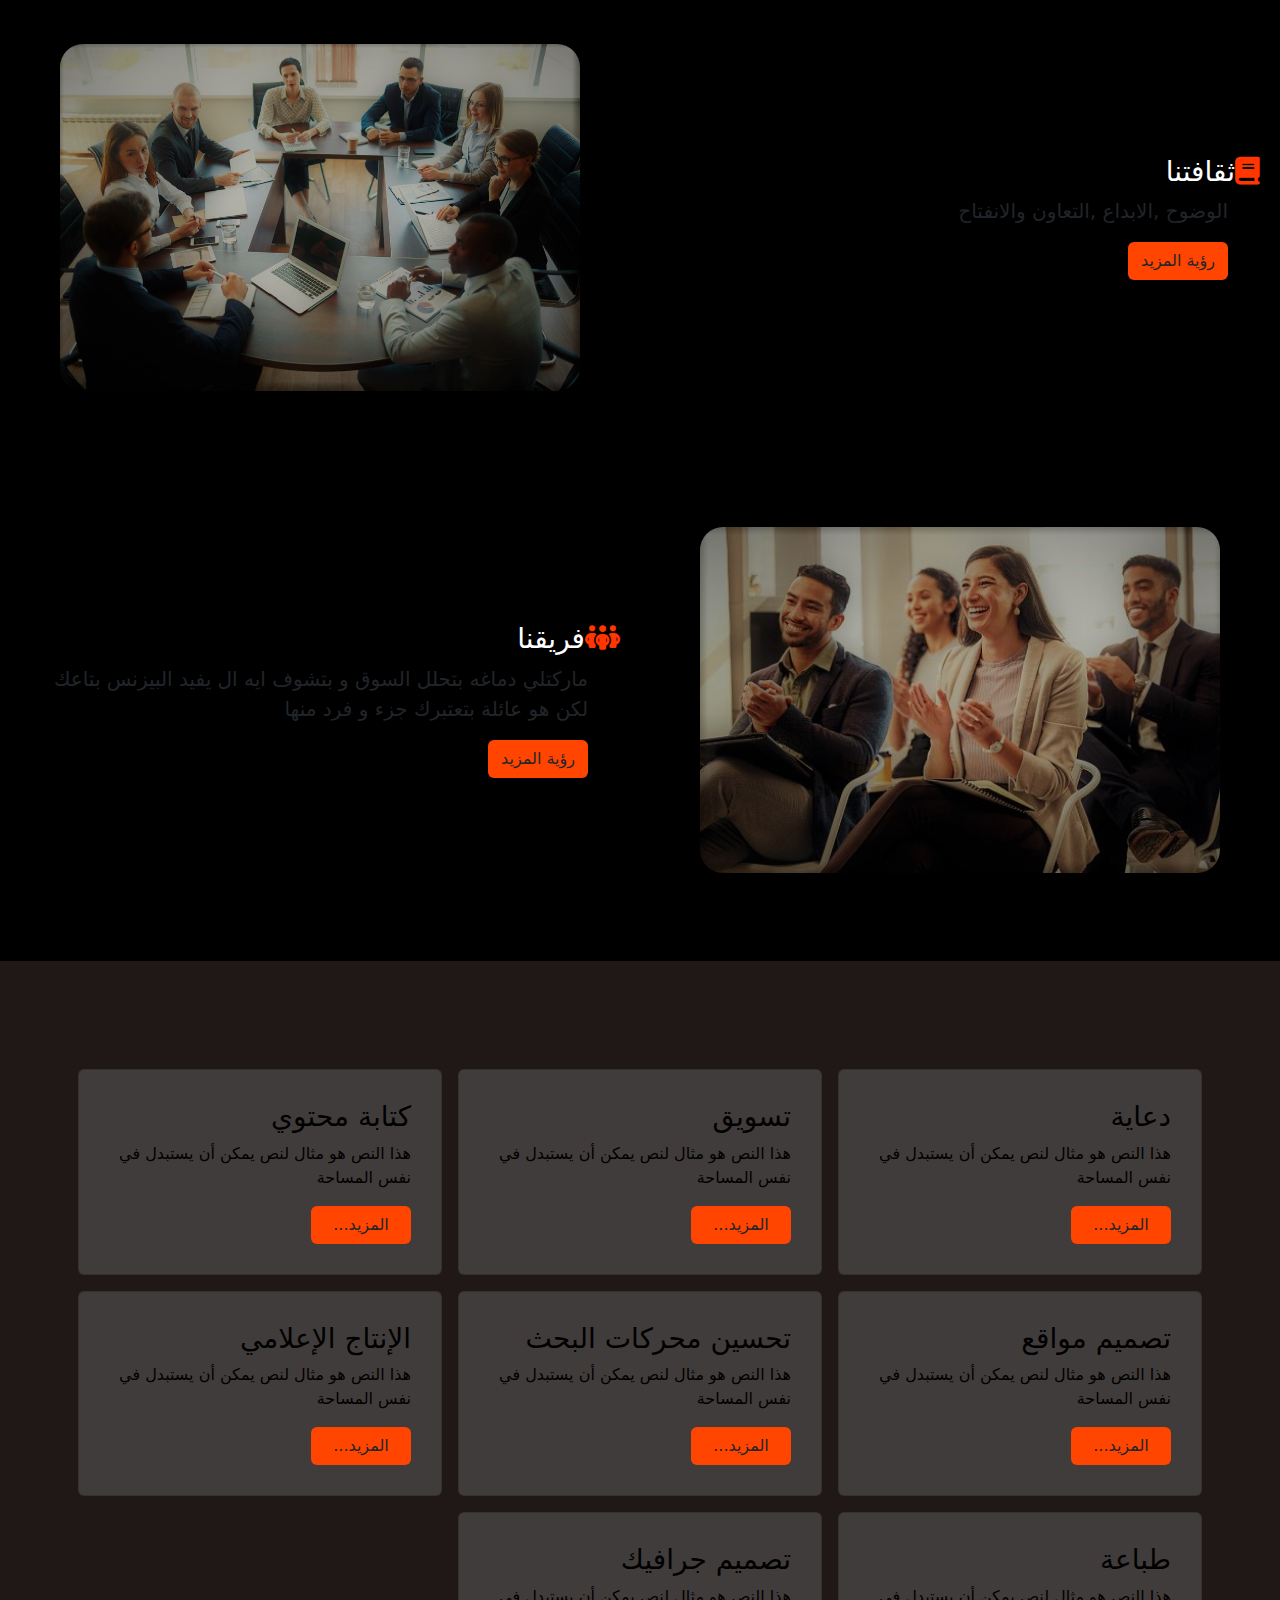
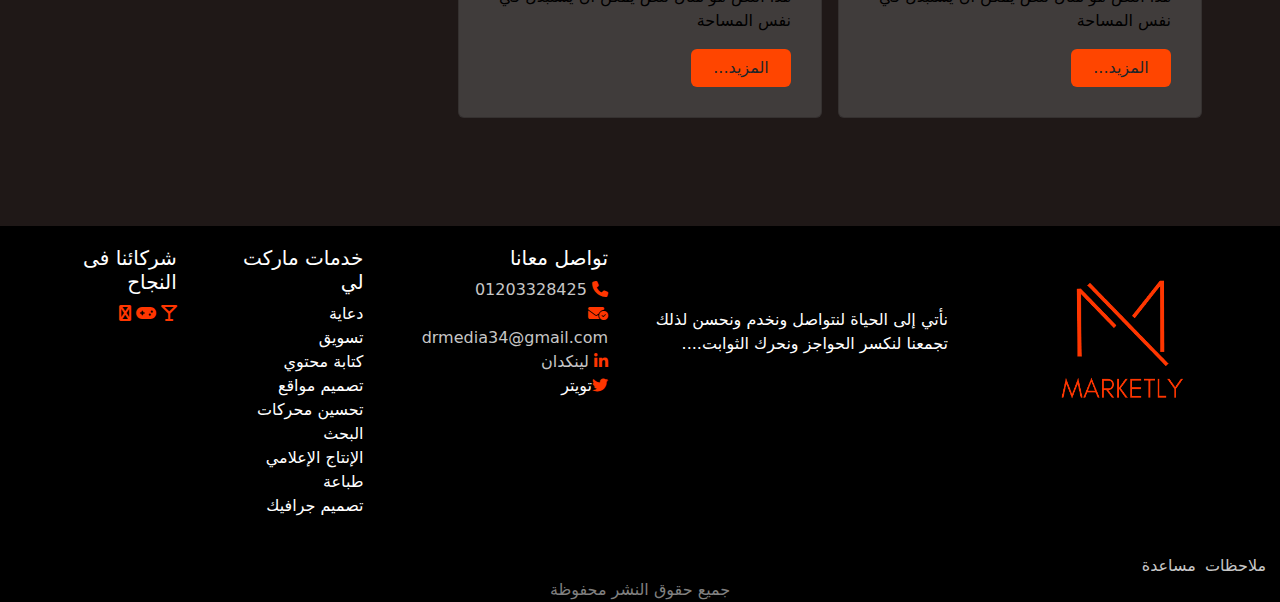
==== commit 5f792597: "finish edits" ====
--- a/Arabic.html
+++ b/Arabic.html
@@ -145,10 +145,11 @@
               </div>
                     </div>
                     <div class="row">
-                      <div class="col-6">
+        <div class="col-xl-6 col-sm-12">
+
                       <img class="p-xl-5 w-100 h-100"  src="img/ourteam2.jfif"></img>
                       </div>
-                      <div class="col-6 d-flex">
+                      <div class="col-xl-6 col-sm-12 d-flex">
                         <h3><i class="fas fa-people-group pe-2"></i>فريقنا</h3>
                         <div class="p-padding">
 
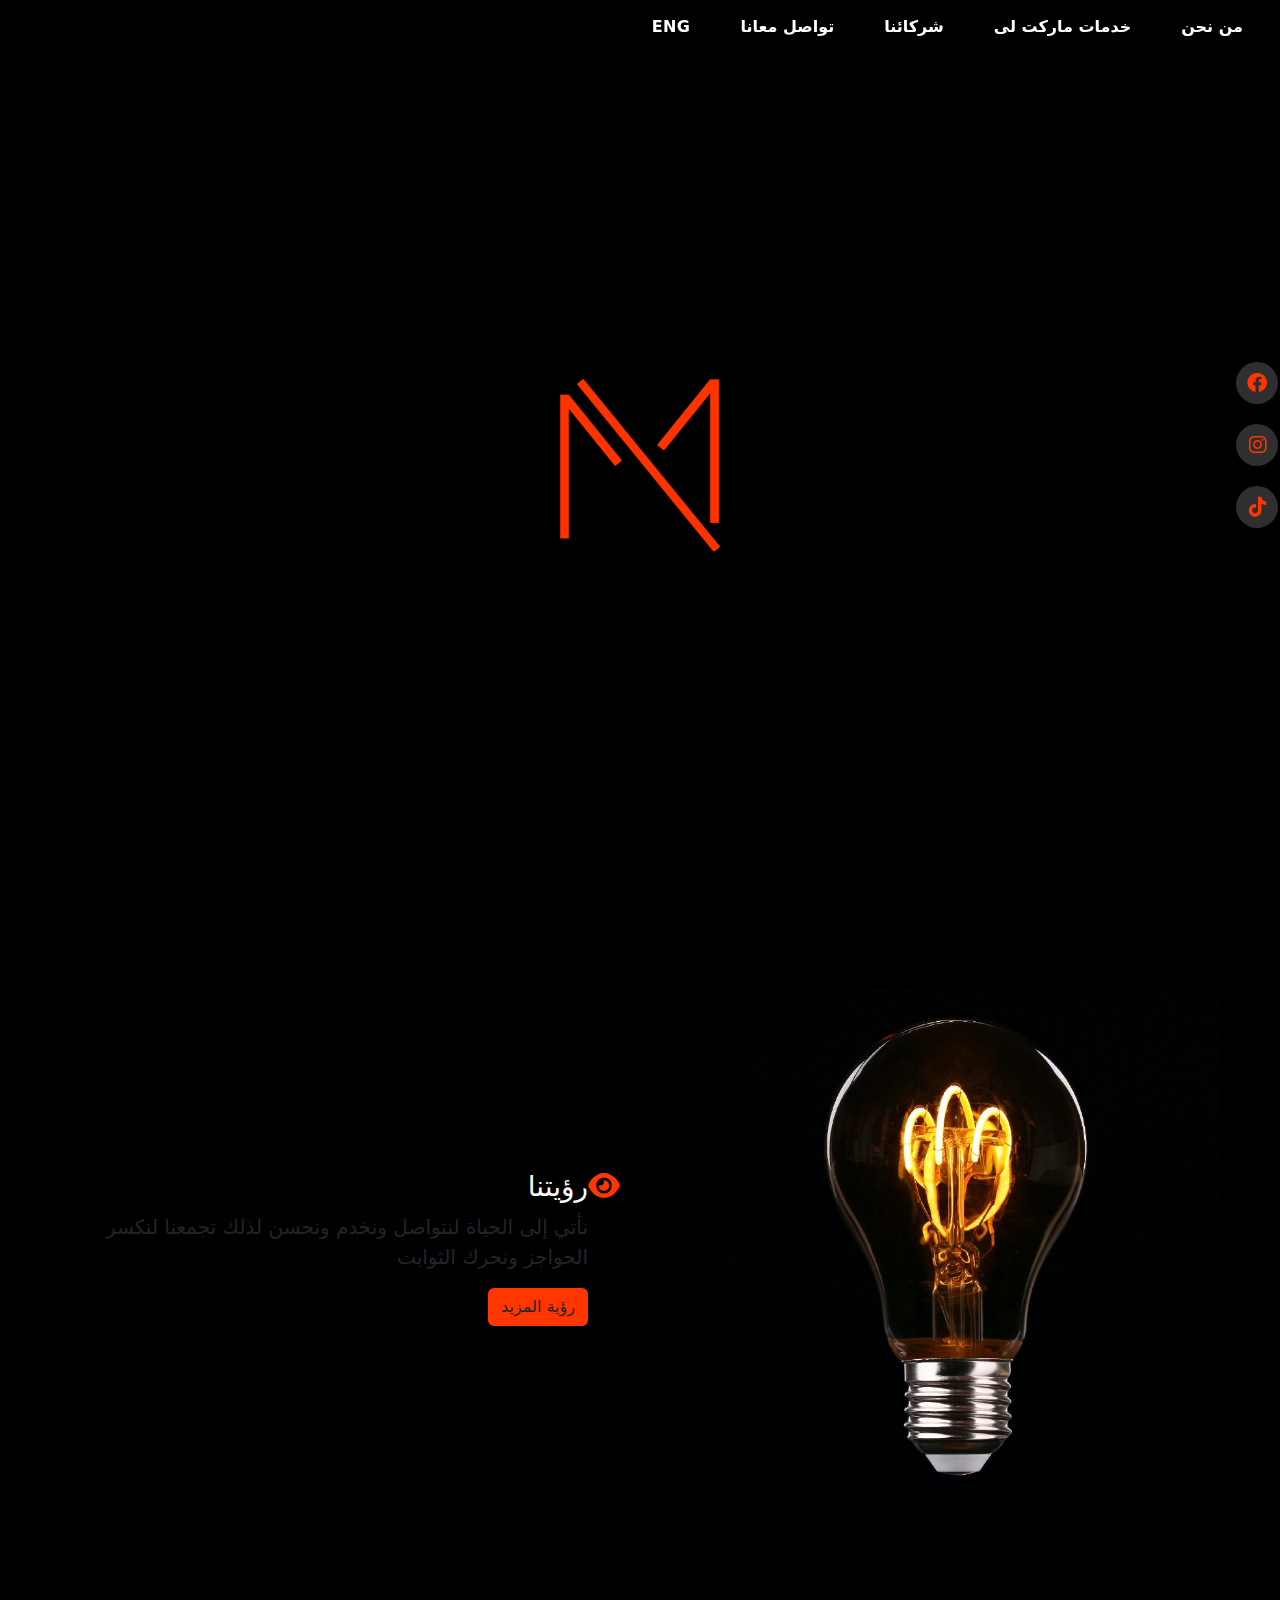
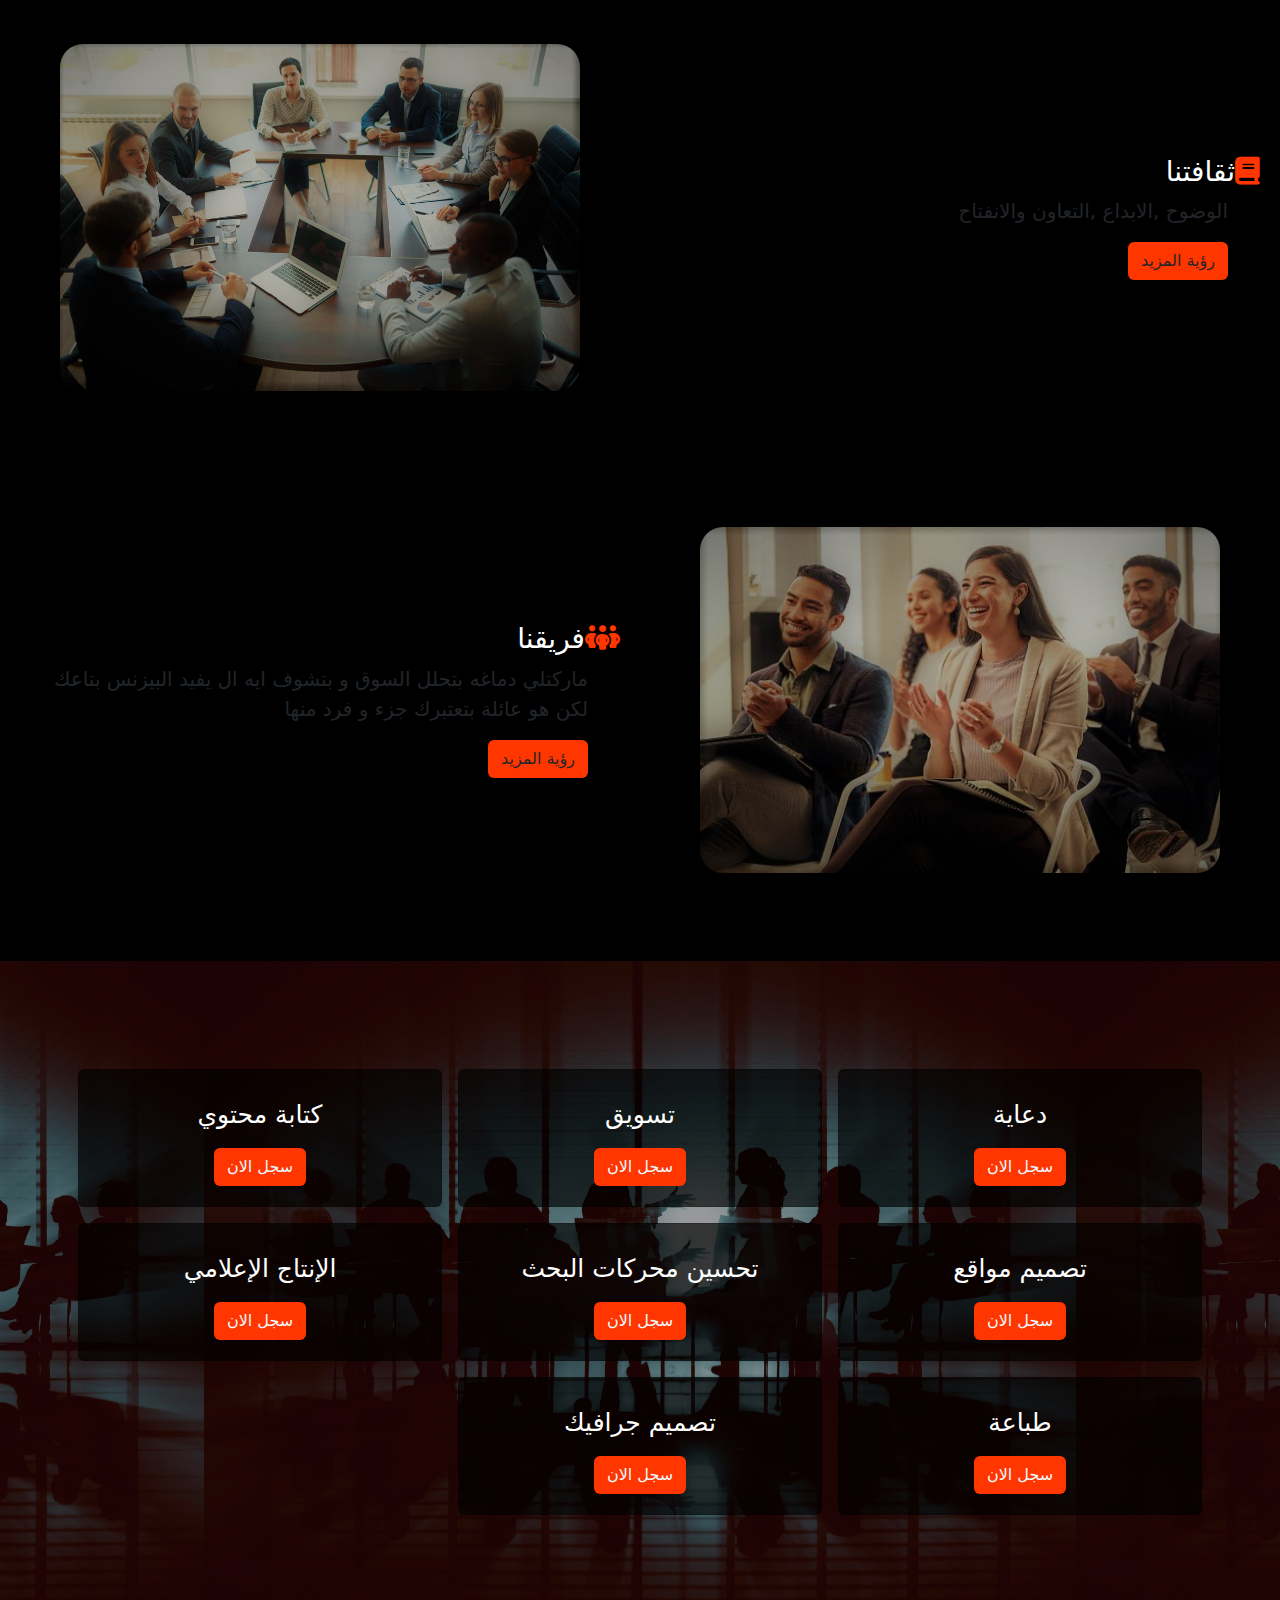
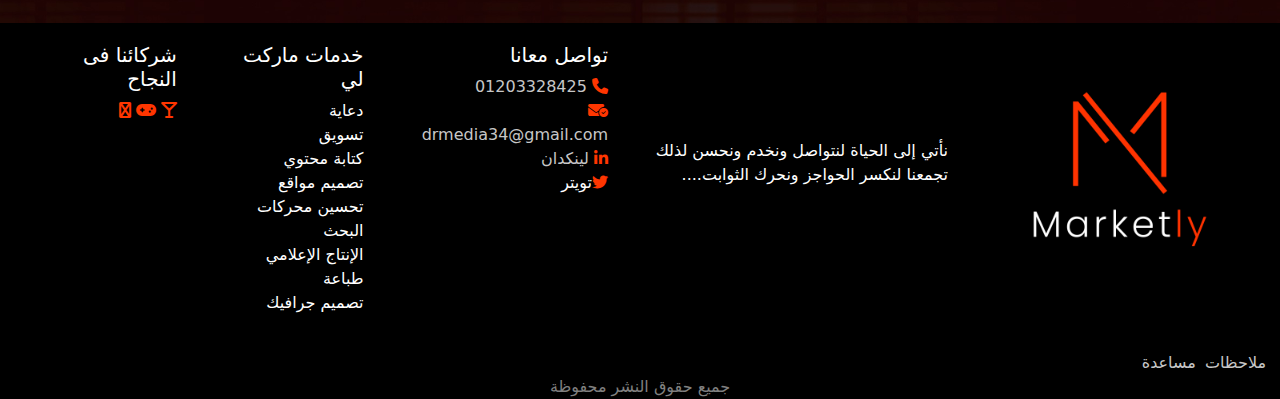
==== commit d39005ce: "edited mobile-size" ====
--- a/Arabic.html
+++ b/Arabic.html
@@ -80,27 +80,18 @@
         </div>
           <header id="home" >
             <div class="d-flex align-items-center bg-layer justify-content-center vh-100">
-
               <div class="header-content ">
-                
-                <img class="mb-2" src="img/2-removebg-preview.png">
+          
+                <img class="mb-2" src="img/logo2.png">
+                <h1 id="slogn">marketly</h1>
                 <h3 class="p-ele">
+      
+      
                   <span class="element">
       
                   </span>
                   
                 </h3>
-      
-                <div id="t-block">
-      
-                  <p>
-              
-      marketly....to shift
-      </p>
-      
-                </div>
-      
-           
             </div>
       </div>
           </header>
@@ -172,8 +163,6 @@
       <div class="row " id="arbcards-container">
 
 
-
-      
       </div>
       
       
@@ -185,7 +174,7 @@
           <div class="col-6 ">
             <div class="first-footer row">
         <div class="col-xl-6 col-sm-12">
-          <img class="w-100 h-100 p-xl-3 p-sm-0" src="img/Minimalist22.png">
+          <img class="w-100 h-100 p-xl-5 p-sm-0" src="img/logo text.png">
         
         </div>
         <div class="col-xl-6 col-sm-12 d-xl-flex align-items-center">
--- a/css/style.css
+++ b/css/style.css
@@ -4,6 +4,11 @@
 *{
     margin: 0;
     padding: 0;
+}
+#services{
+    background-image: url('../img/bg2.jfif');
+    background-position: center center;
+    background-size: contain;
 }
 .arabic{
     width: 100%;
@@ -94,22 +99,30 @@
 }
 .p-ele{
     display: flex;
-    color: #ff3600;
-
-}
-
+}
+.element{
+
+    font-weight: 100 !important;
+        color: #ff3600;
+        font-size: 38px;
+        letter-spacing: 5pt;
+        direction: ltr !important;
+    font-family:  'Poppins', sans-serif;
+    }
+    #slogn{
+        font-weight: 100 !important;
+        font-size: 40pt;
+        direction: ltr !important;
+        text-transform: uppercase;
+    font-family:  'Poppins', sans-serif;
+        display: none;
+        color: #ffffff;
+        letter-spacing: 10pt;
+    }
 .arabic .p-ele{
     direction: ltr !important;
 }
-.element{
-
-font-weight: 100 !important;
-    color: #ff3600;
-    font-size: 38px;
-    direction: ltr !important;
-    text-transform: uppercase;
-font-family:  'Poppins', sans-serif;
-}
+
 .animatited-container{
     width: 100%;
 }
@@ -158,11 +171,20 @@
 }
 .card{
 
-    background-color:#6462627c;
-}
-.card div {
-    color: #000;
-    padding: 30px;
+    background-color:#000000a6;
+    padding: 20px;
+
+}
+.card div{
+    display: flex;
+    justify-content: center;
+    align-items: center;
+    flex-direction: column;
+}
+.card div h3{
+    color: #ffffff;
+    font-size: 25px;
+    padding: 10px 10px;
 }
 .footer ul li{
     list-style: none;
@@ -326,11 +348,15 @@
                 padding-bottom: 20px;
                 
             }
-            #profile .row button ,.more{
-            background-color: orangered;
+            #profile .row button {
+            background-color:  #ff3600;;
             width: 100px;
                 
             }
+            .more{
+                background-color:  #ff3600;
+color: aliceblue;
+                }
             #profile .row h3{
             color: white;
             }
@@ -380,6 +406,7 @@
     padding: 30px;
     color: #111111;
 }
+
 .btn-bg-orange-submit{
     width: 30%;
     background-color: #ff3600;
@@ -404,13 +431,25 @@
     width: 80%;
     
 }
+.typed-cursor.typed-cursor--blink{
+    color: #ff3600;
+}
 @media screen and (max-width: 375px) {
     .p-padding {
         padding: 0 0px;
     }
 }
 @media screen and (max-width: 600px) {
-
+    .element{
+
+            font-size: 25px;
+            letter-spacing: 3pt;
+
+        }
+        #slogn{
+            font-size: 20pt;
+            letter-spacing: 5pt;
+        }
 .arabic ,.english{
     padding: 10px;
 }    #nav-bar{
@@ -474,26 +513,7 @@
     .conacts {
         top: 38%;
     }
-    .p-ele{
-        display: none !important;
-    }
-
-    #t-block {
-        display: flex !important;
-margin-top: 20px;
-
-    }
-
-    #t-block p{
-
-        font-size: 33px;
-padding: 0px;
-    color: #ff3600;
-    direction: ltr !important;
-    font-weight: bold;
-    text-transform: uppercase;
-font-family: GLACIAL INDIFFERENCE;
-}
+
 .card{
     width: 80%;
     margin: auto;
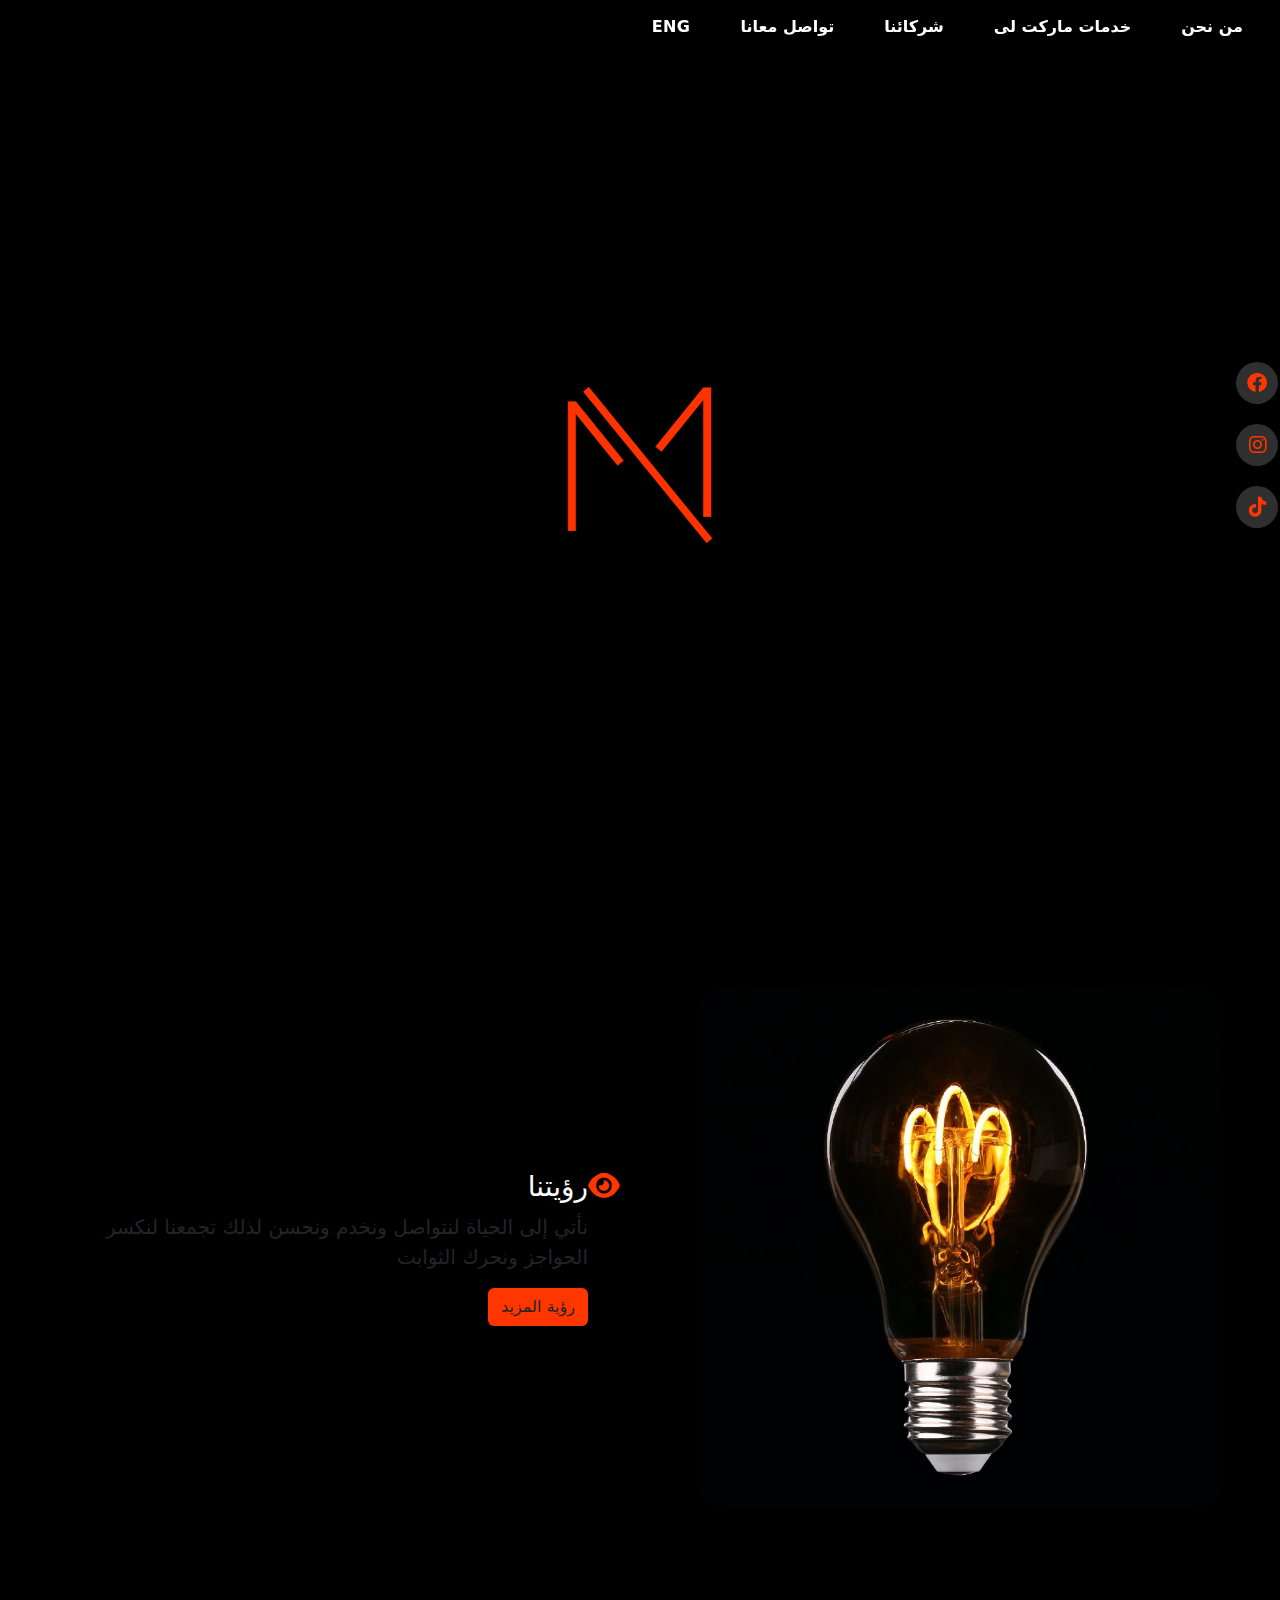
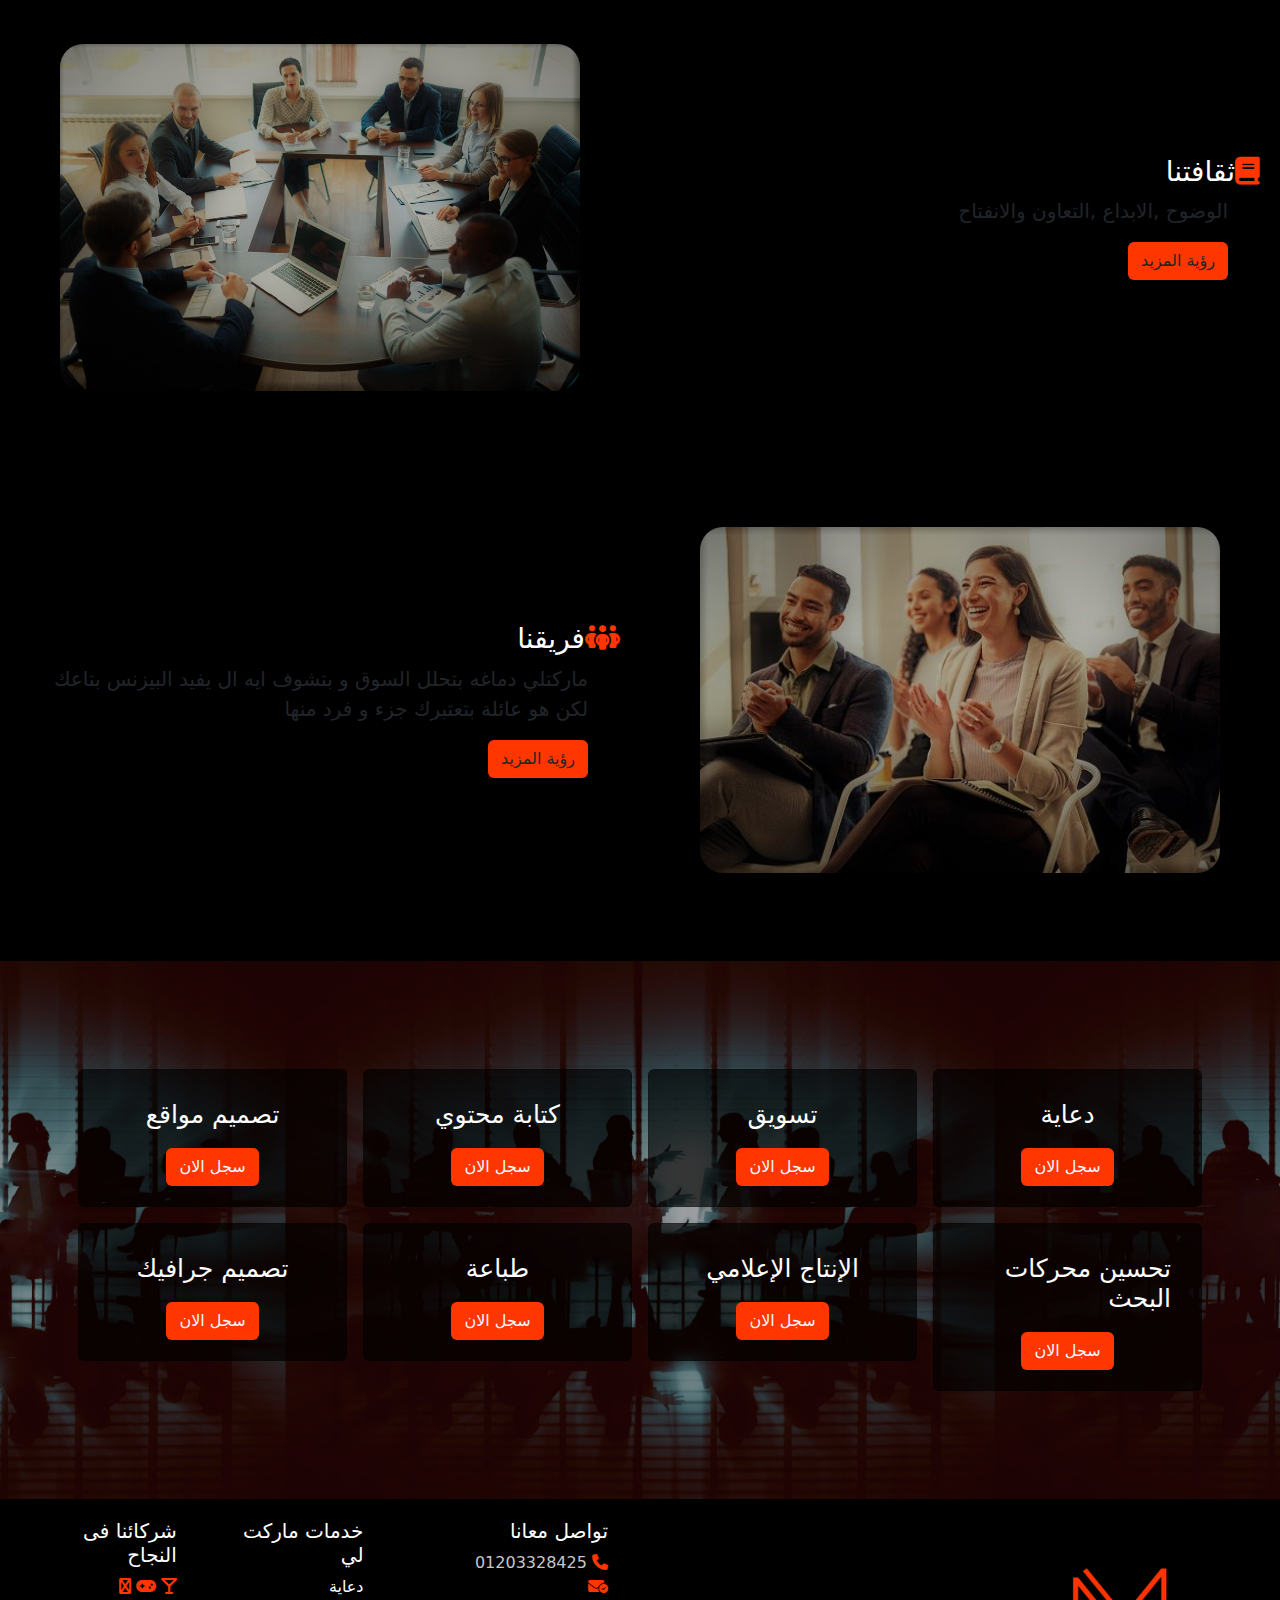
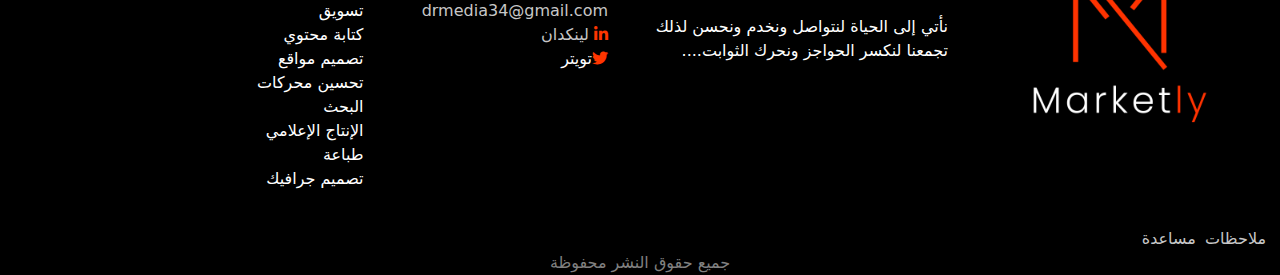
==== commit d7b9d4e0: "edited mobile-size" ====
--- a/Arabic.html
+++ b/Arabic.html
@@ -83,7 +83,7 @@
               <div class="header-content ">
           
                 <img class="mb-2" src="img/logo2.png">
-                <h1 id="slogn">marketly</h1>
+                <h1 id="slogn">market<span>ly</span></h1>
                 <h3 class="p-ele">
       
       
--- a/css/style.css
+++ b/css/style.css
@@ -9,6 +9,15 @@
     background-image: url('../img/bg2.jfif');
     background-position: center center;
     background-size: contain;
+}
+form {
+    background-image: url('../img/bg2.jfif');
+    background-position: center center;
+    background-size: contain;   
+}
+form .container {
+    background-color:#000000a6;
+   
 }
 .arabic{
     width: 100%;
@@ -118,6 +127,9 @@
         display: none;
         color: #ffffff;
         letter-spacing: 10pt;
+    }
+    #slogn span{
+        color: #ff3600;
     }
 .arabic .p-ele{
     direction: ltr !important;
@@ -401,10 +413,15 @@
 
 }
 form .container{
-    background-color: #aaa8a898;
     border-radius: 20px !important;
     padding: 30px;
-    color: #111111;
+    color: #ffffff;
+}
+
+.form-control {
+    background-color: #ffffff54;
+    border: none !important;
+
 }
 
 .btn-bg-orange-submit{
@@ -414,6 +431,7 @@
     padding: 10px;
     border-radius: 15px;
 }
+
 textarea {
     resize: none;
 }
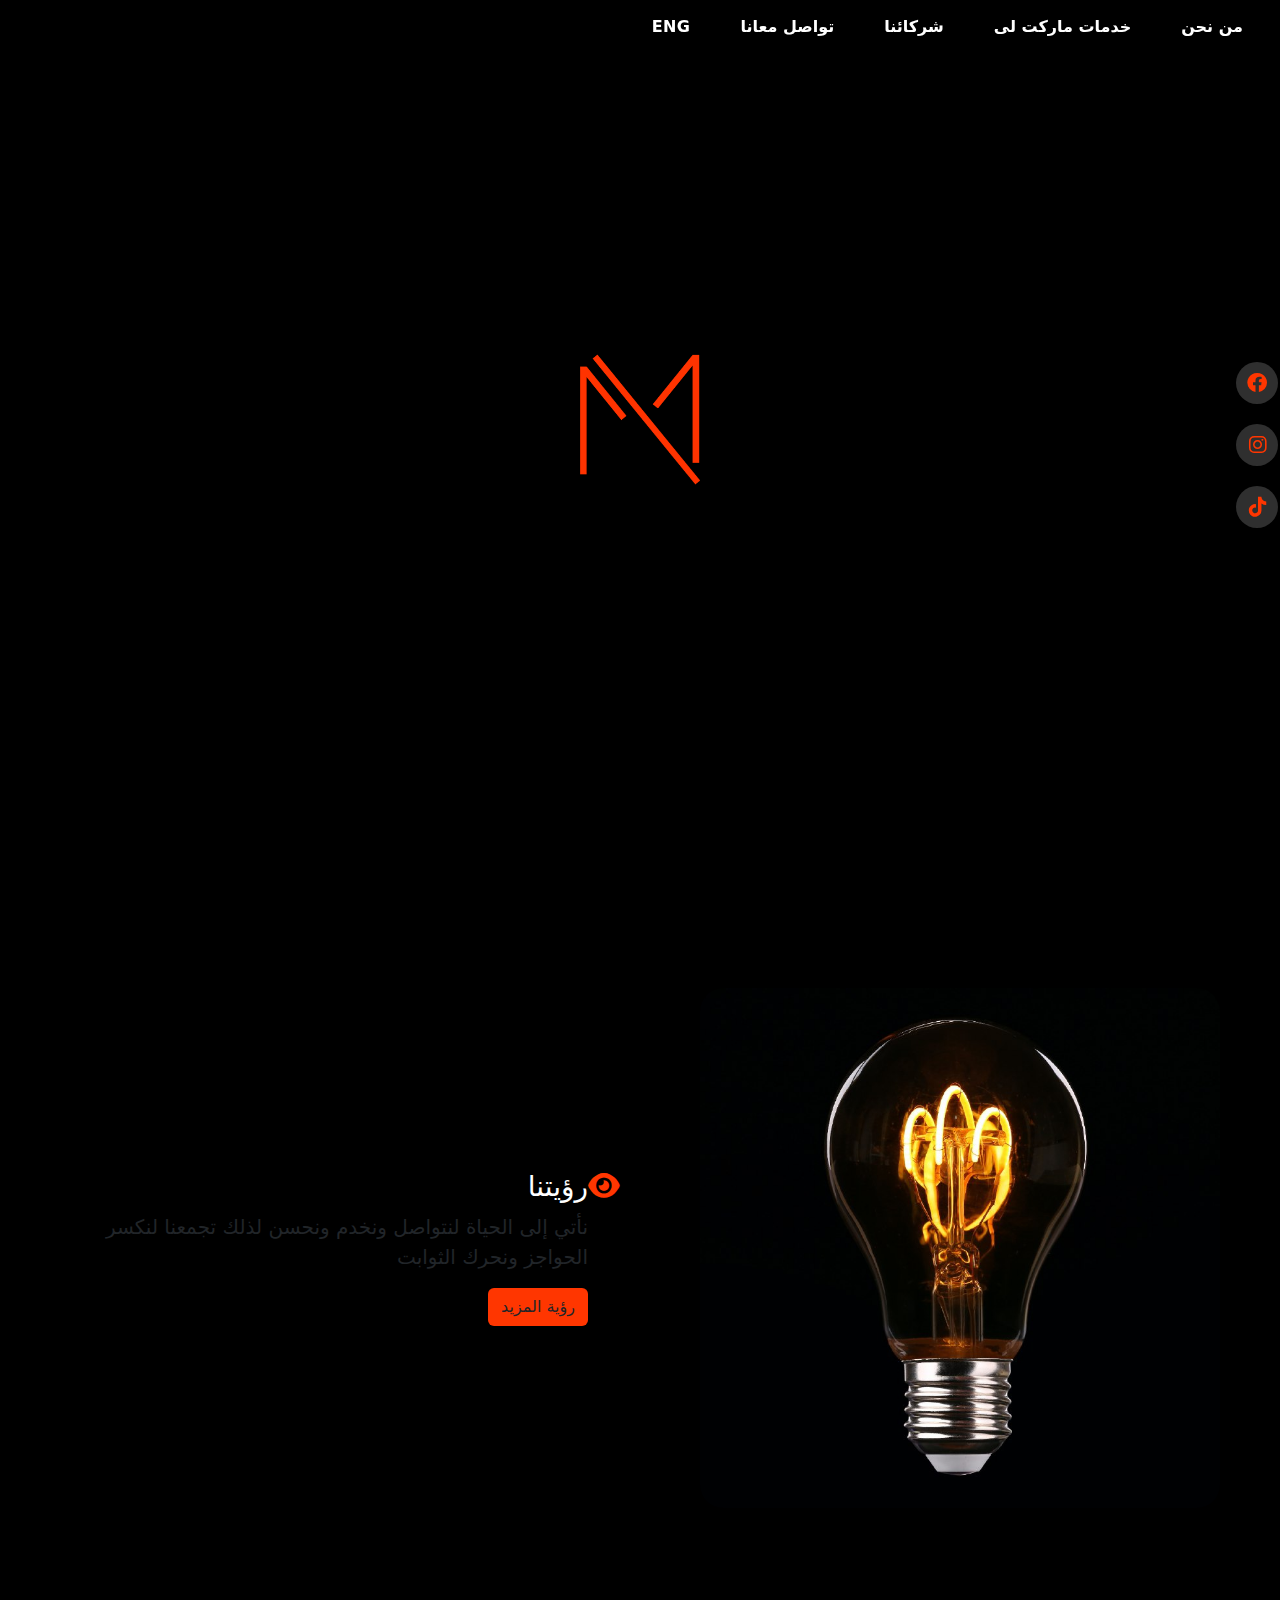
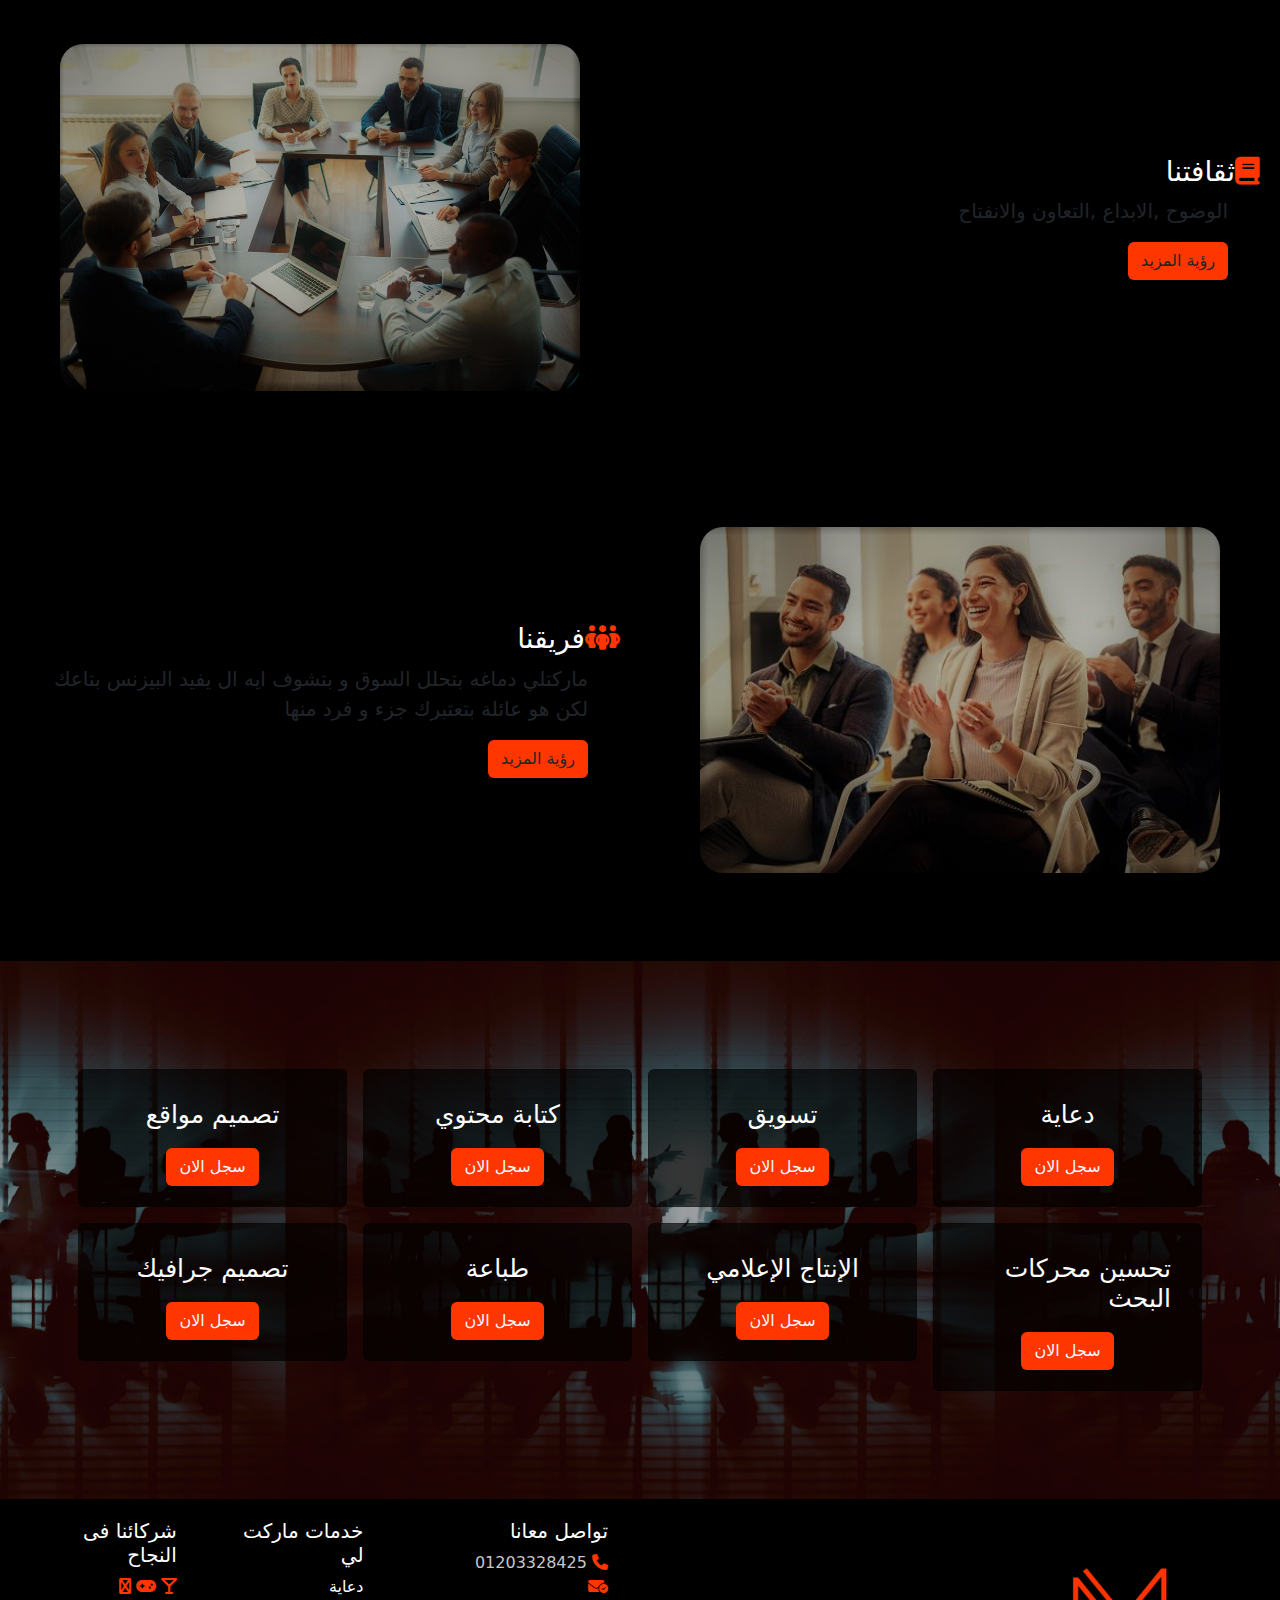
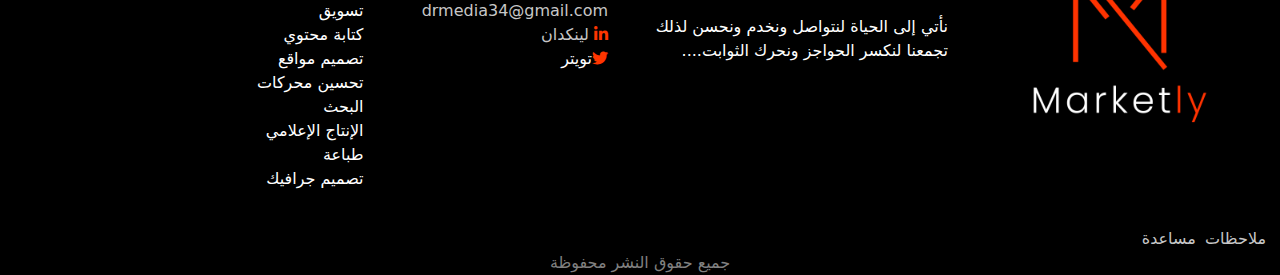
==== commit b43bea95: "finish websie" ====
--- a/Arabic.html
+++ b/Arabic.html
@@ -79,7 +79,7 @@
         </div>
         </div>
           <header id="home" >
-            <div class="d-flex align-items-center bg-layer justify-content-center vh-100">
+            <div class="d-flex align-items-center bg-layer justify-content-center">
               <div class="header-content ">
           
                 <img class="mb-2" src="img/logo2.png">
--- a/css/style.css
+++ b/css/style.css
@@ -64,6 +64,9 @@
 }
 #home {
     height: 100vh;
+}
+#home div{
+    height: 90%;
 }
 #home a{
     color: var(--white-color);
@@ -404,7 +407,8 @@
                 }
                   .p-padding p{
 font-size: 20px;    
-font-weight: 500;              }
+font-weight: 500;            
+  }
 form{
     display: flex;
     justify-content: center;
@@ -560,7 +564,7 @@
     font-size: 10px;
 }
 .first-footer P{
-    height: 130PX;
+    height: 55PX;
     font-size: 12px;
     display: flex;
     align-items: center;
